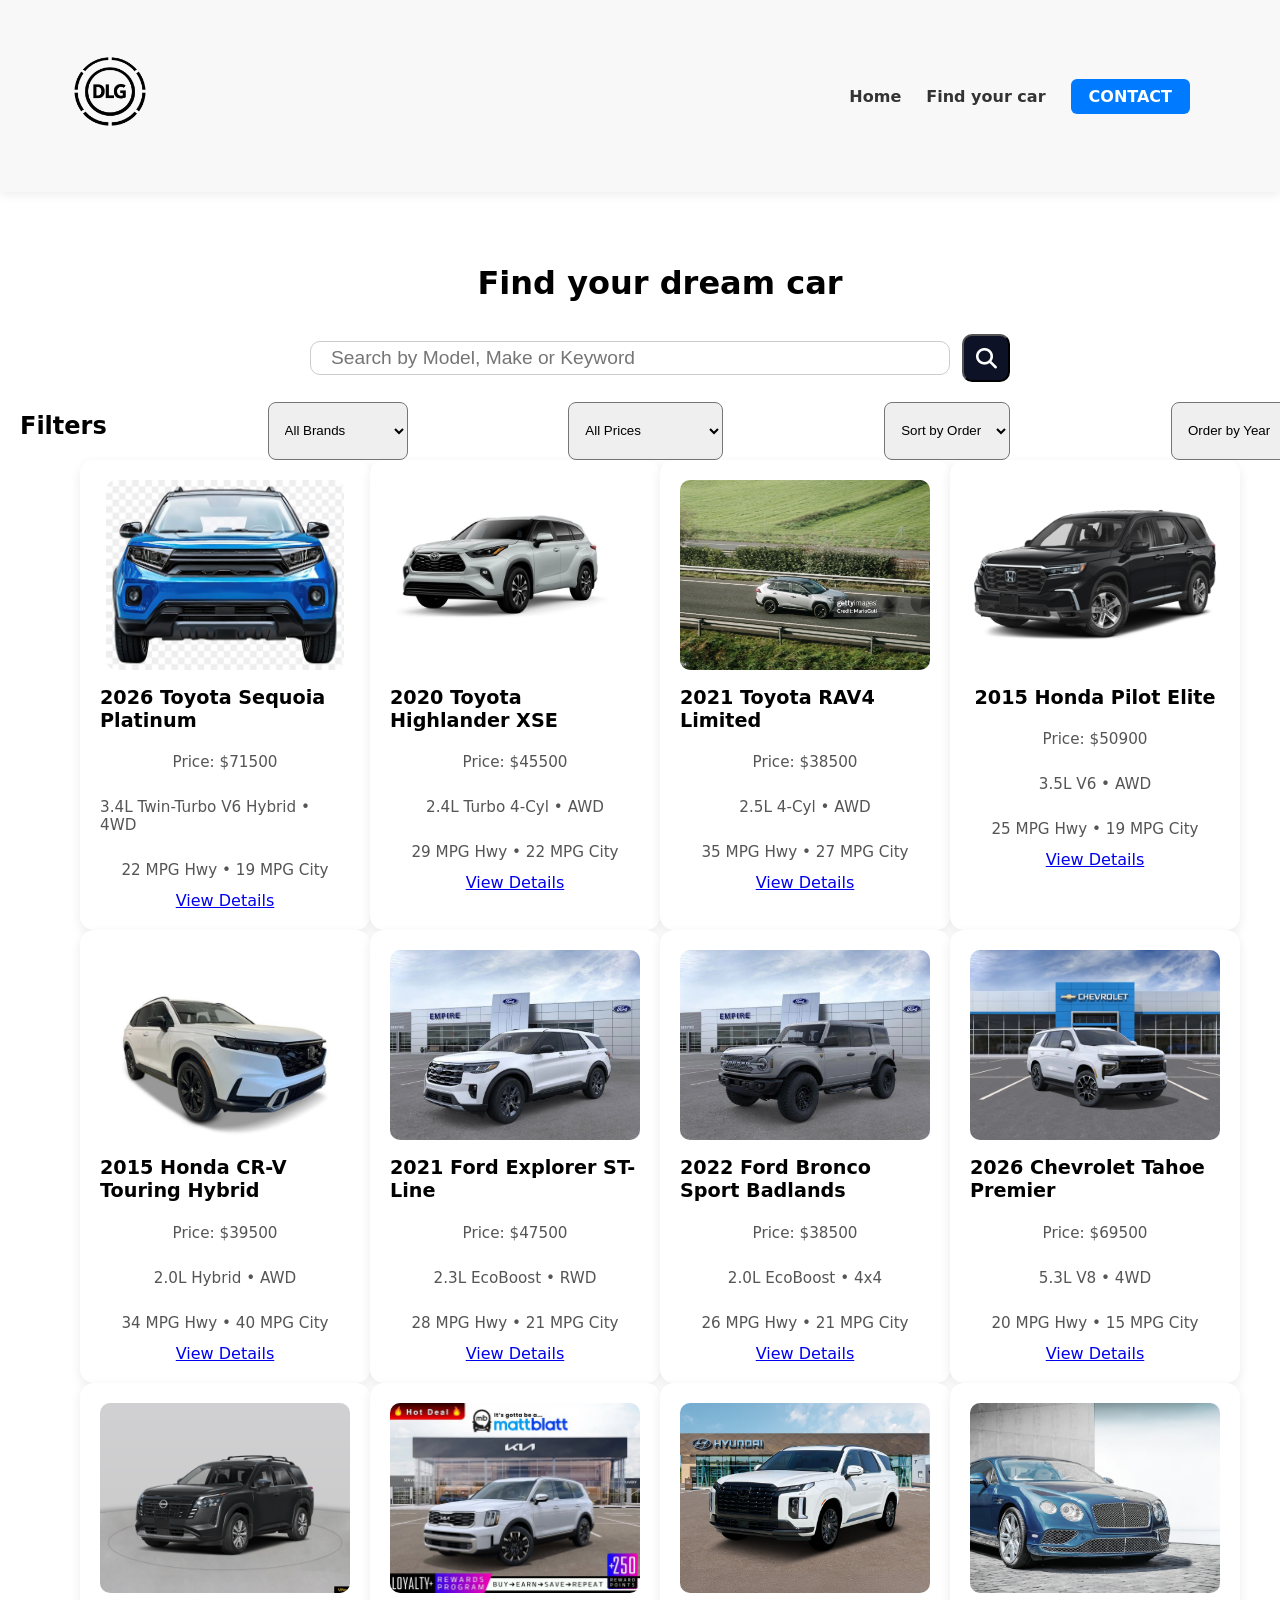
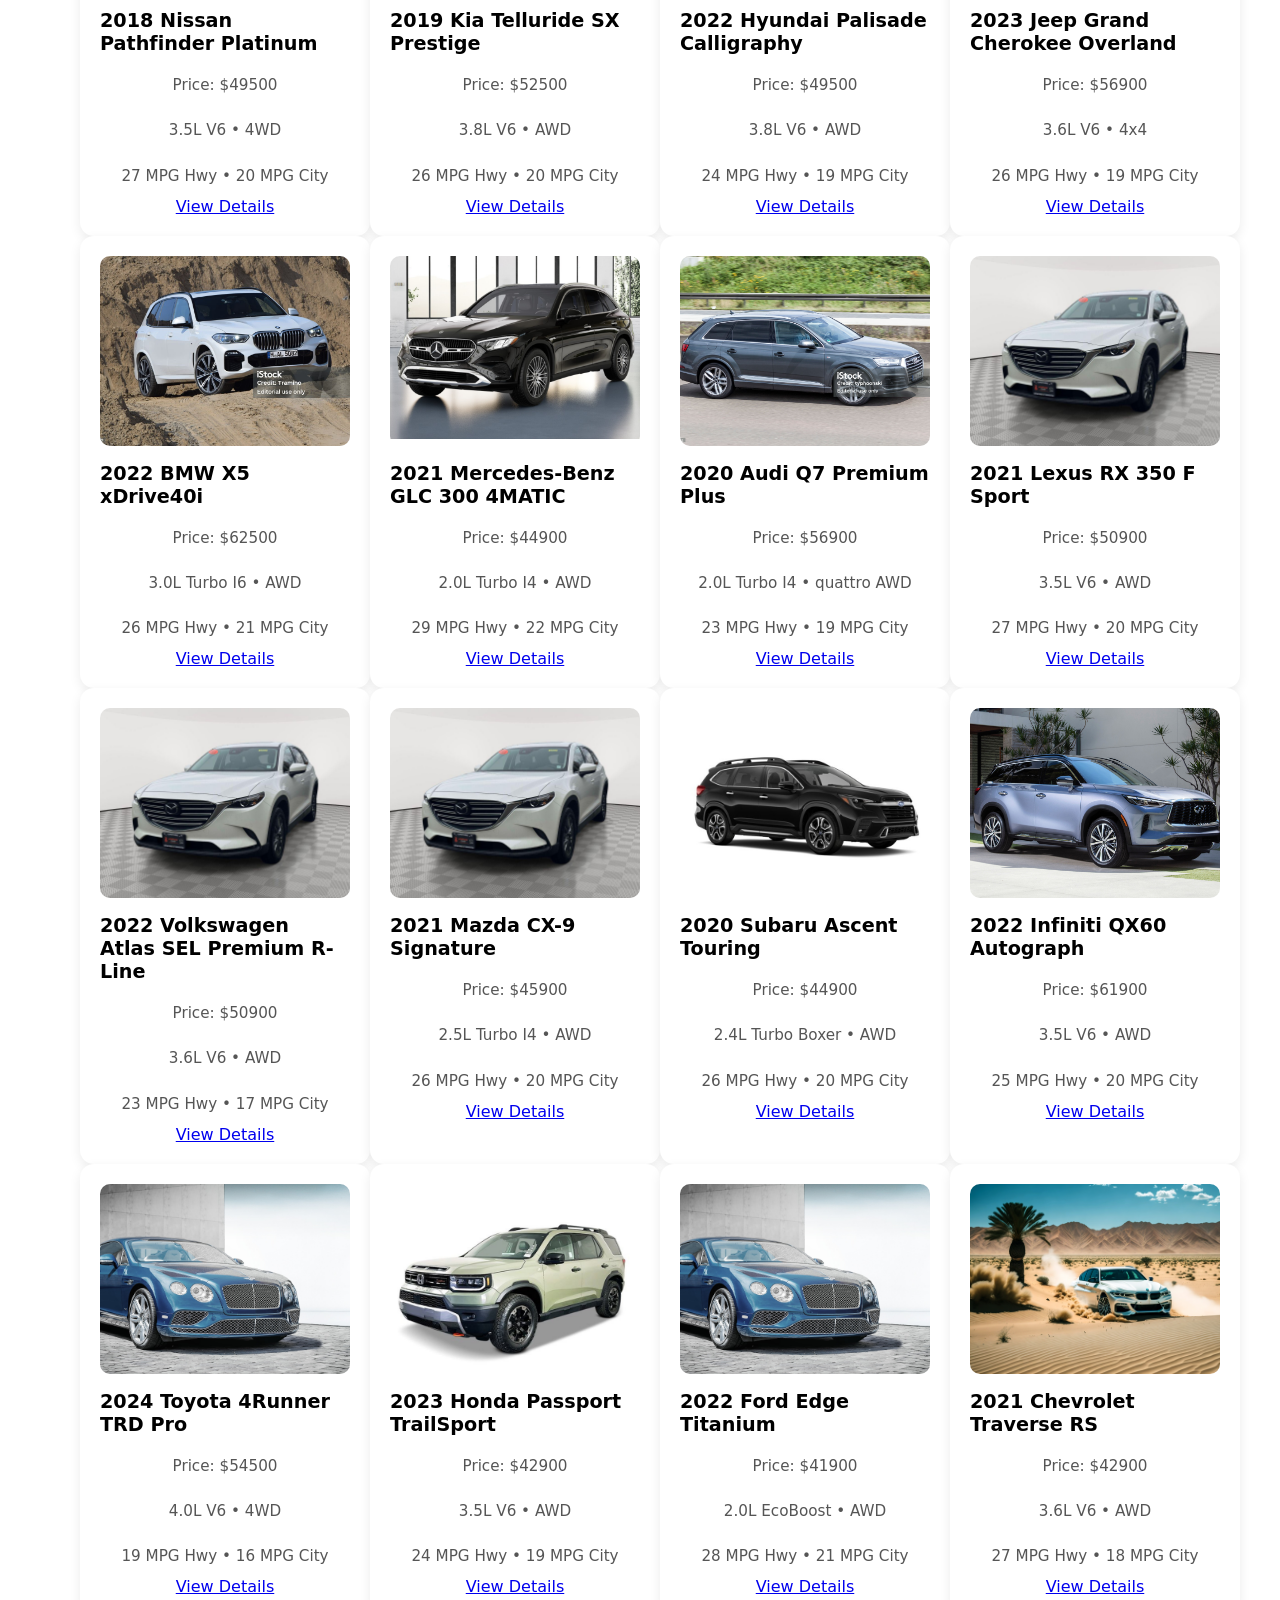
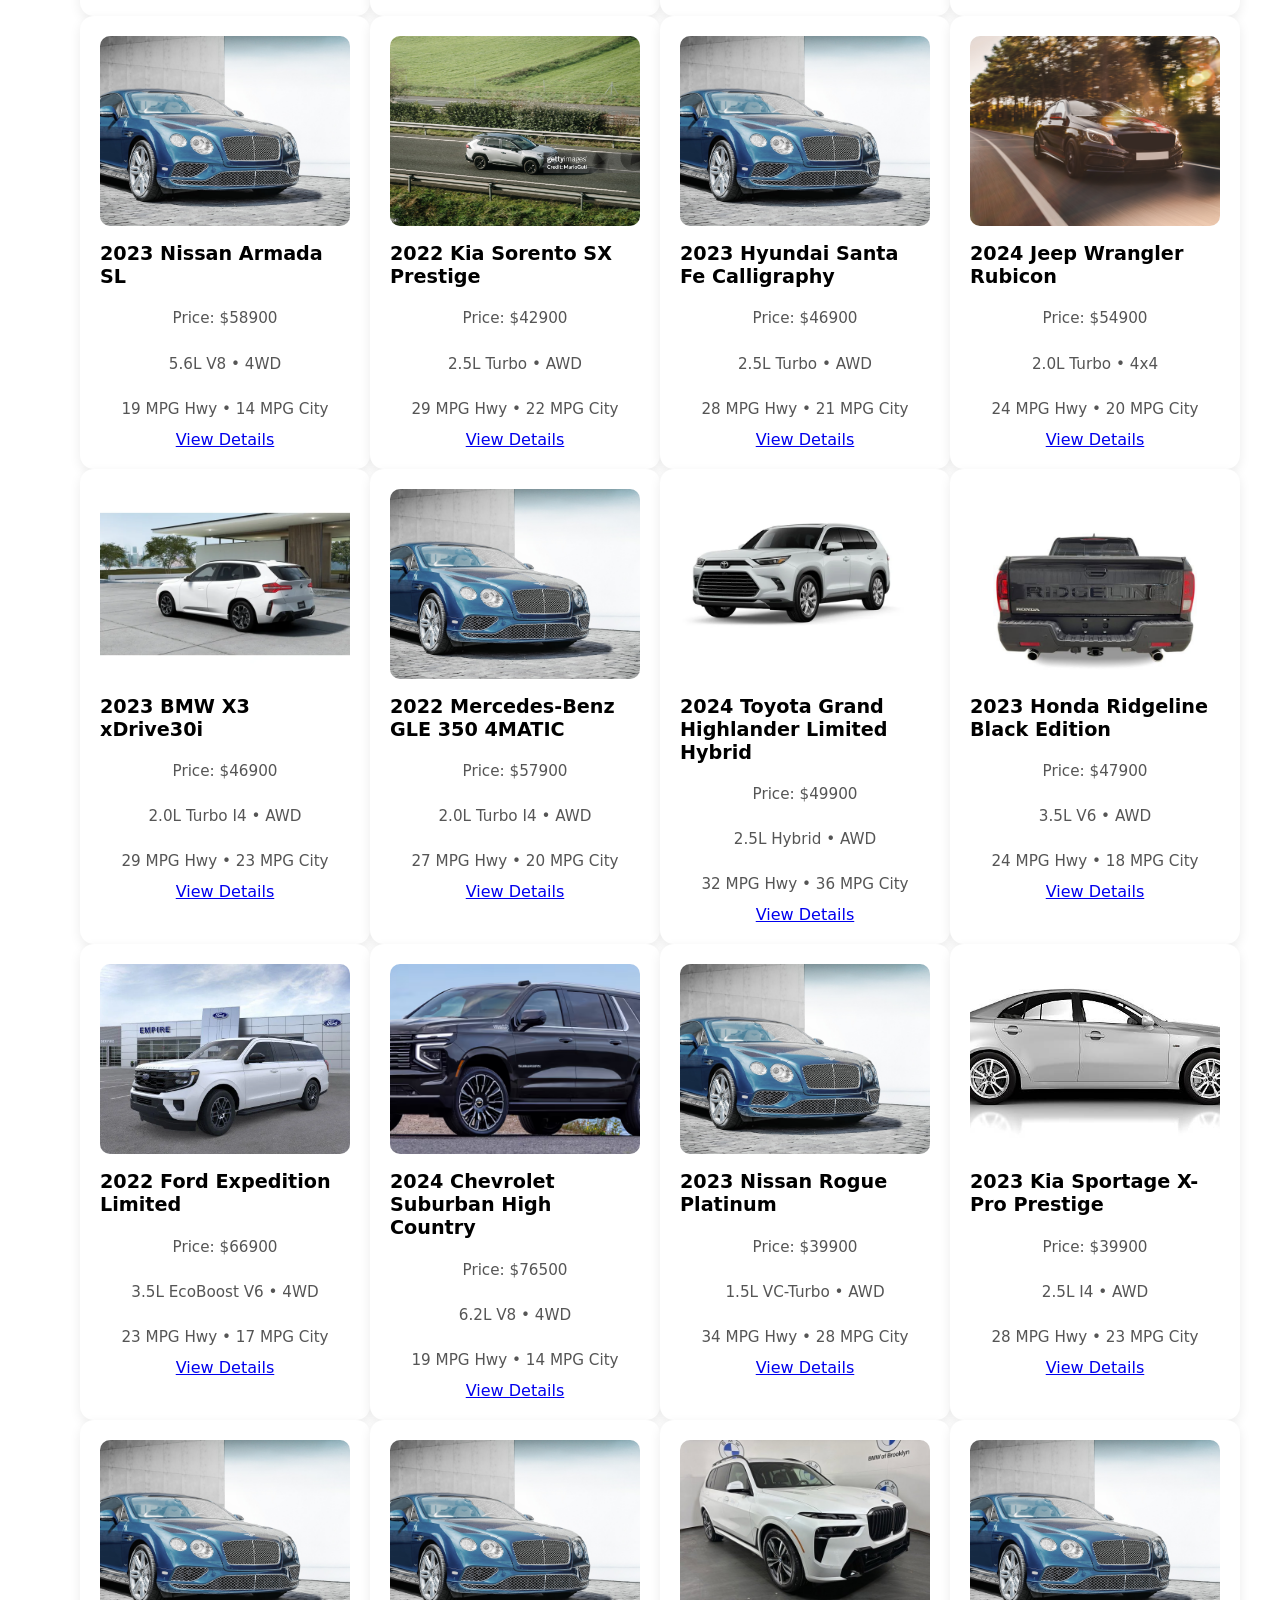
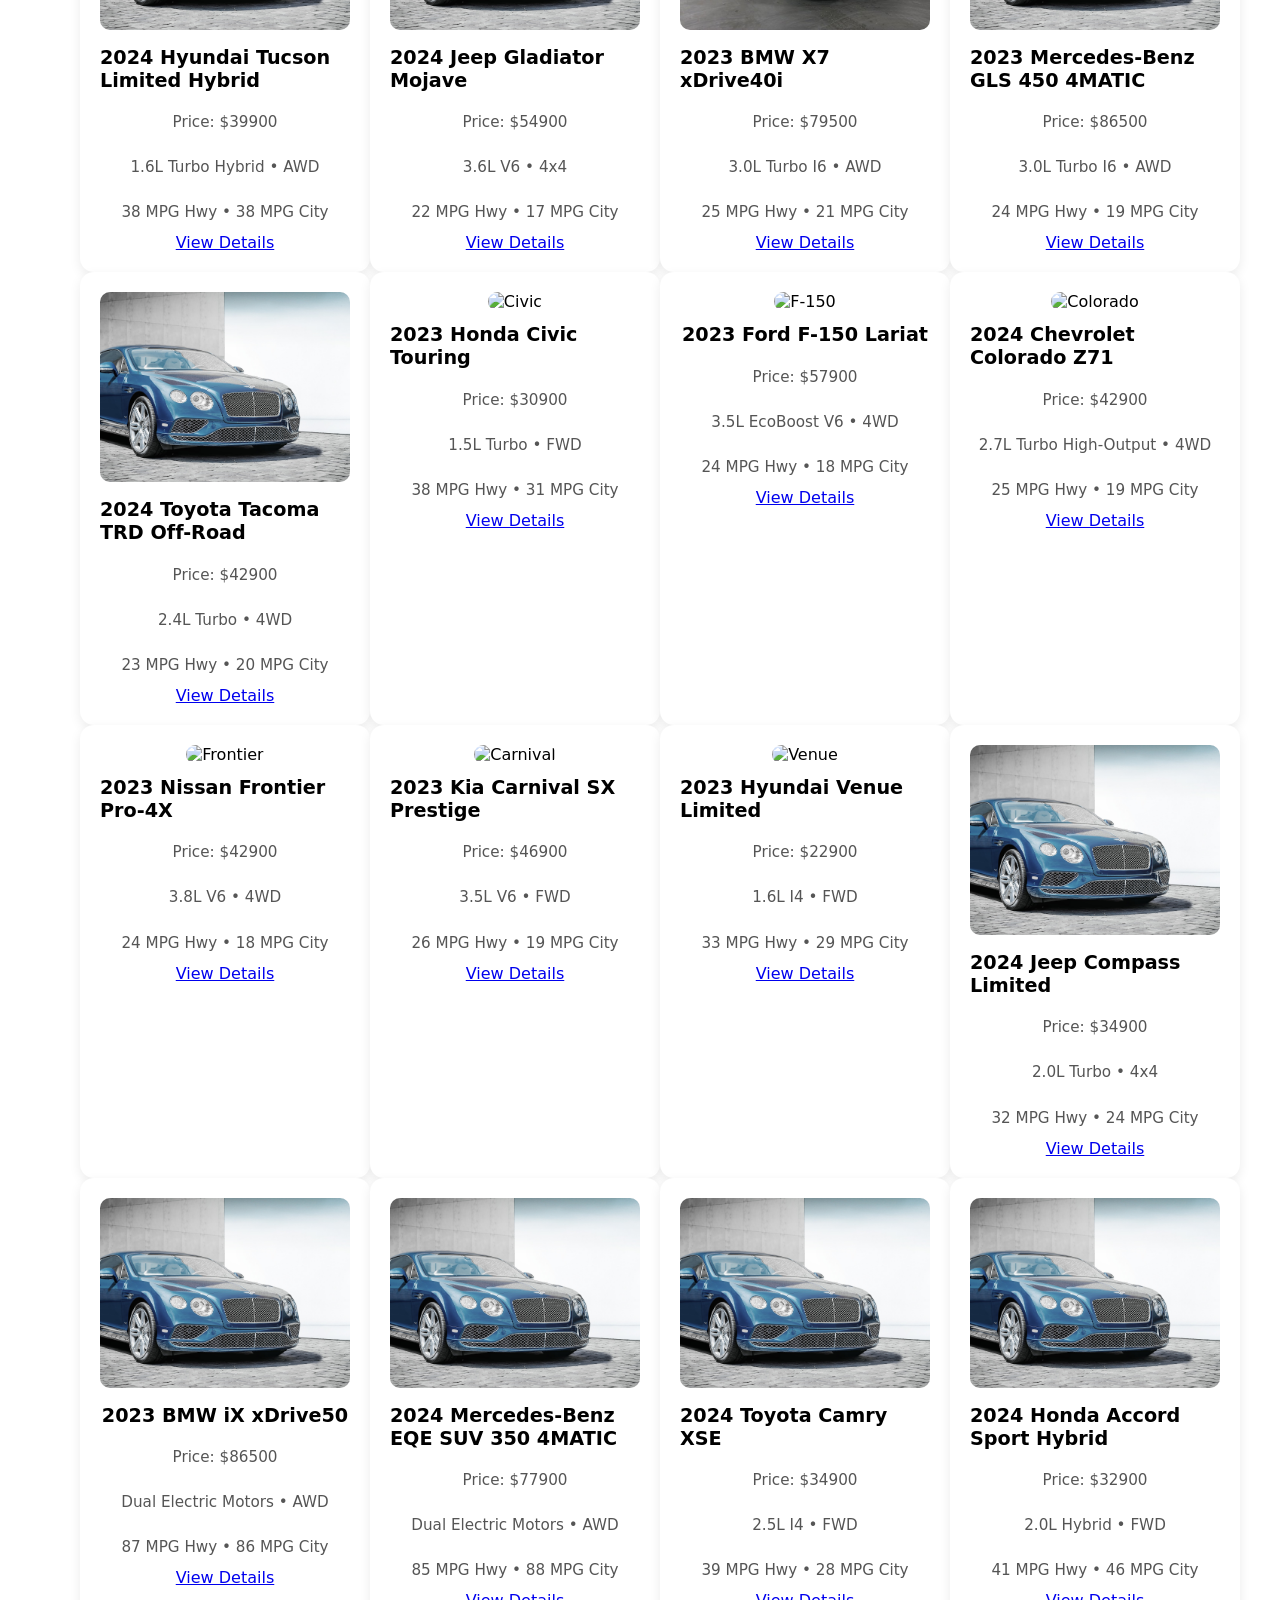
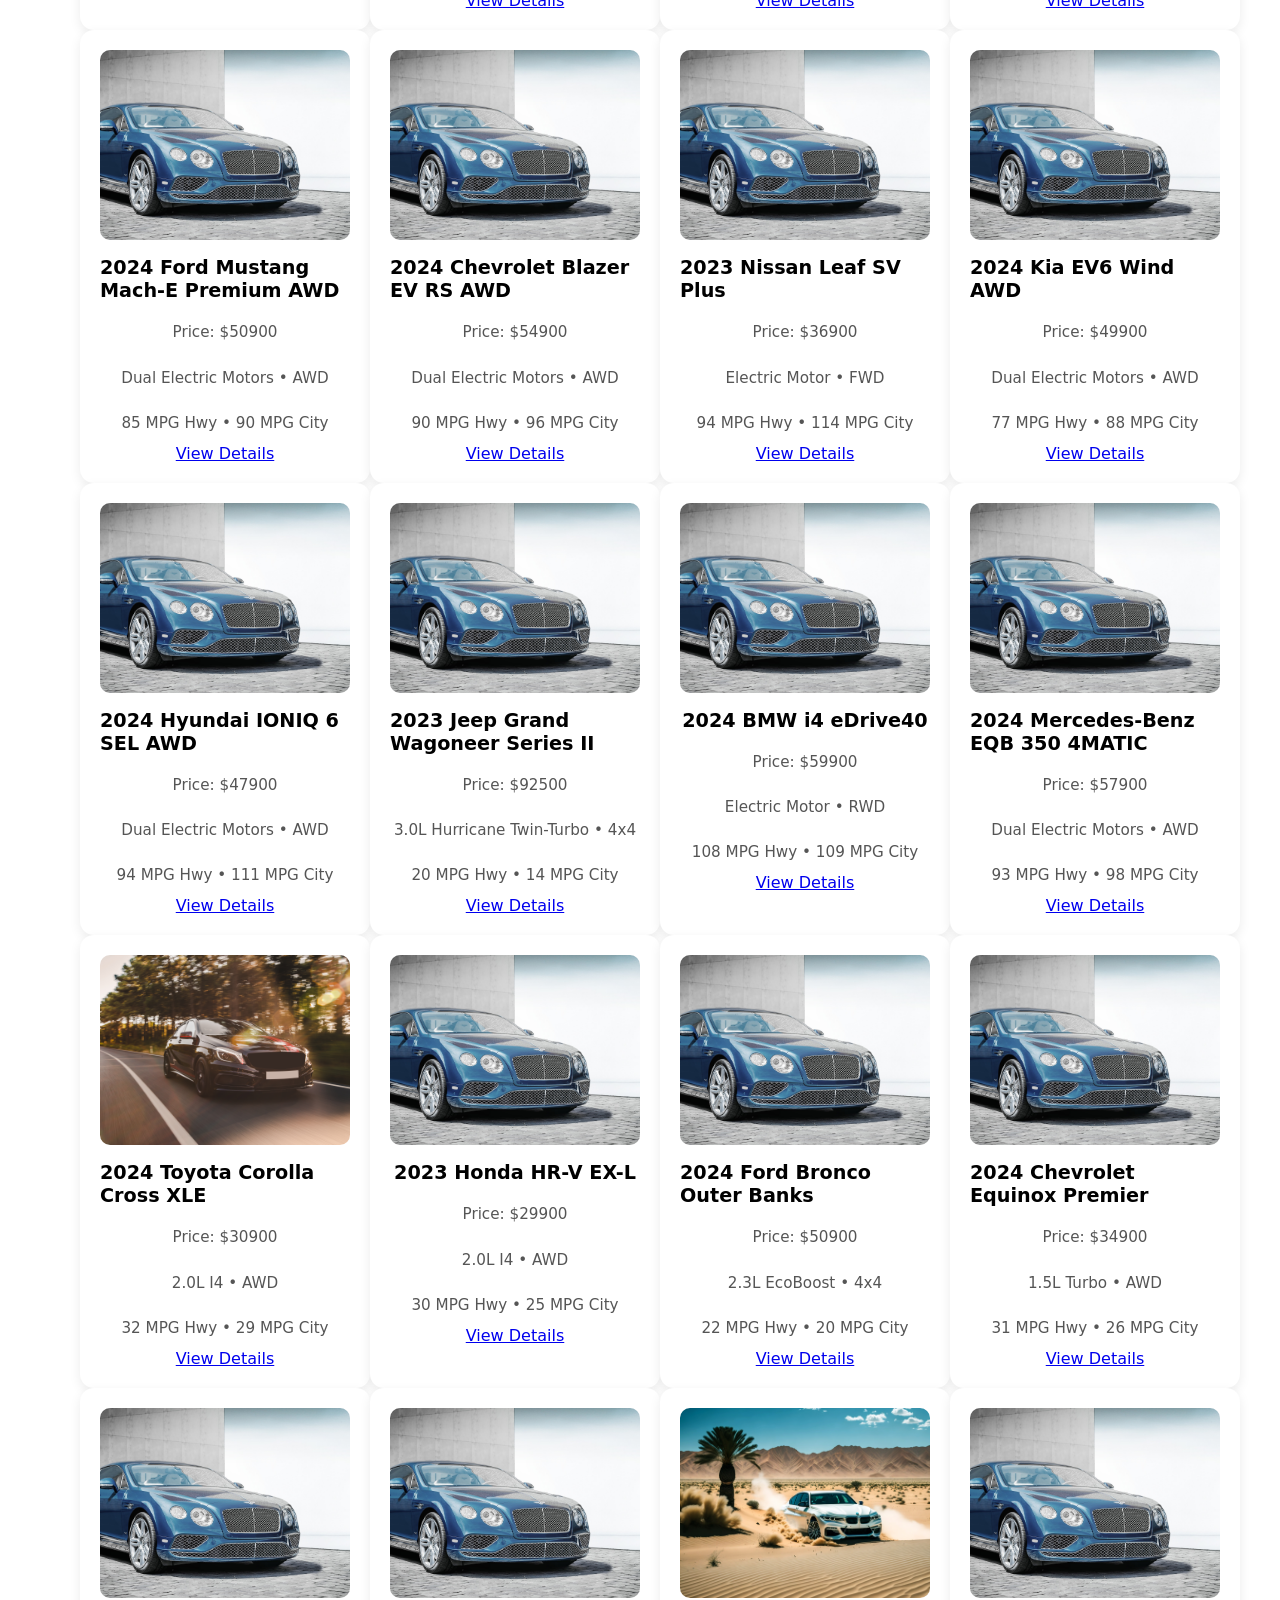
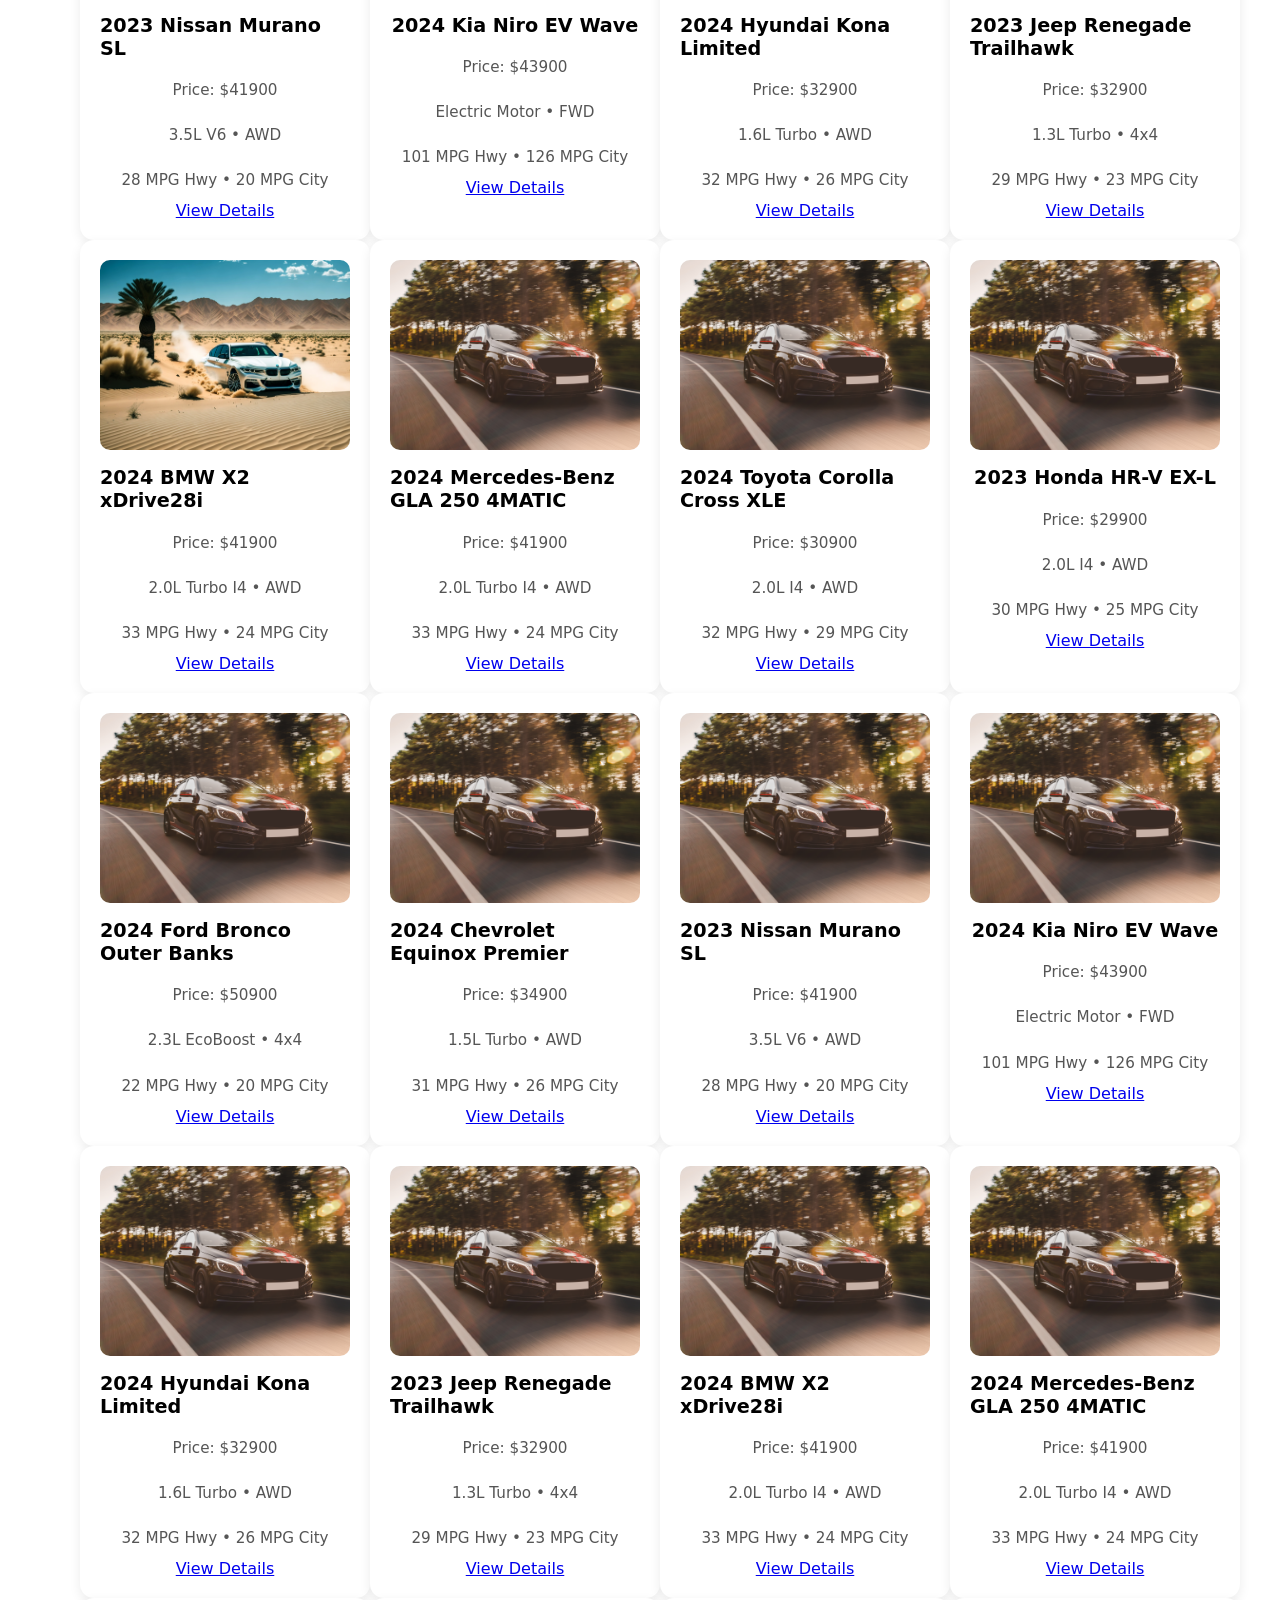
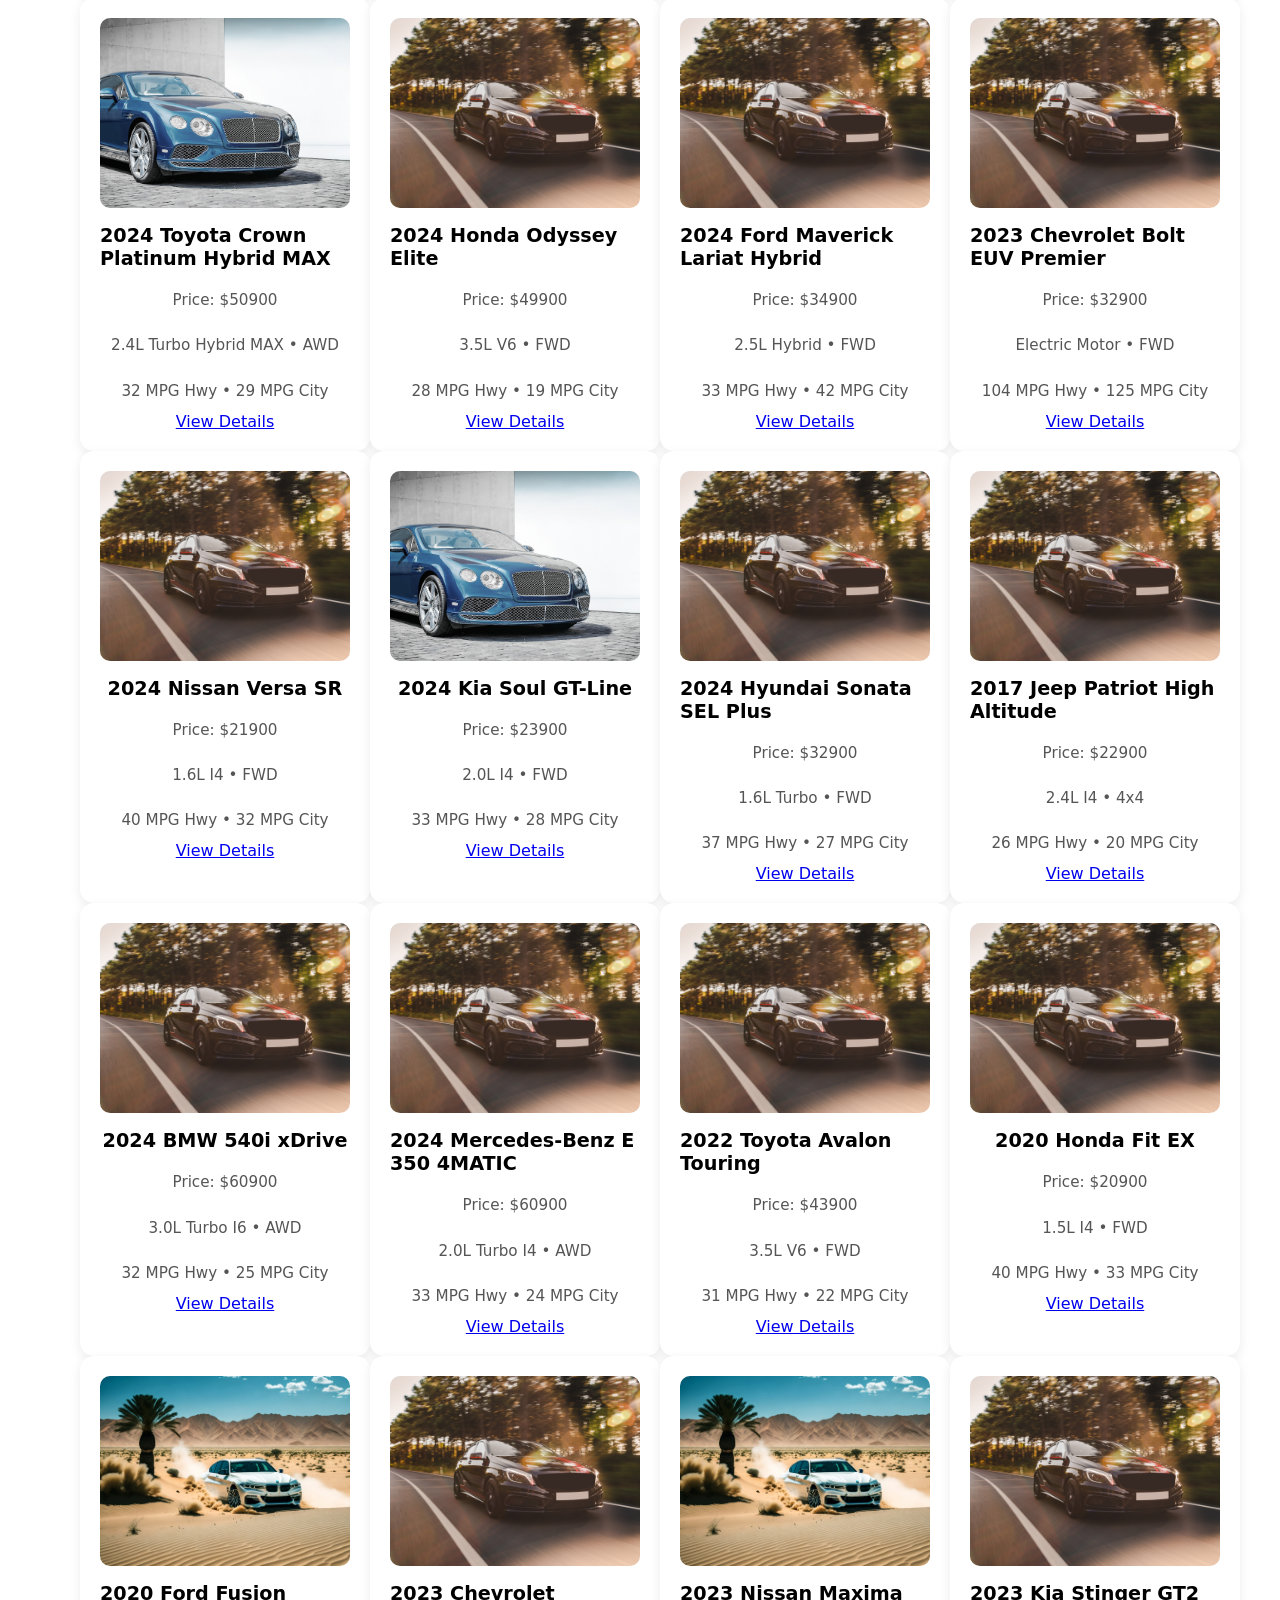
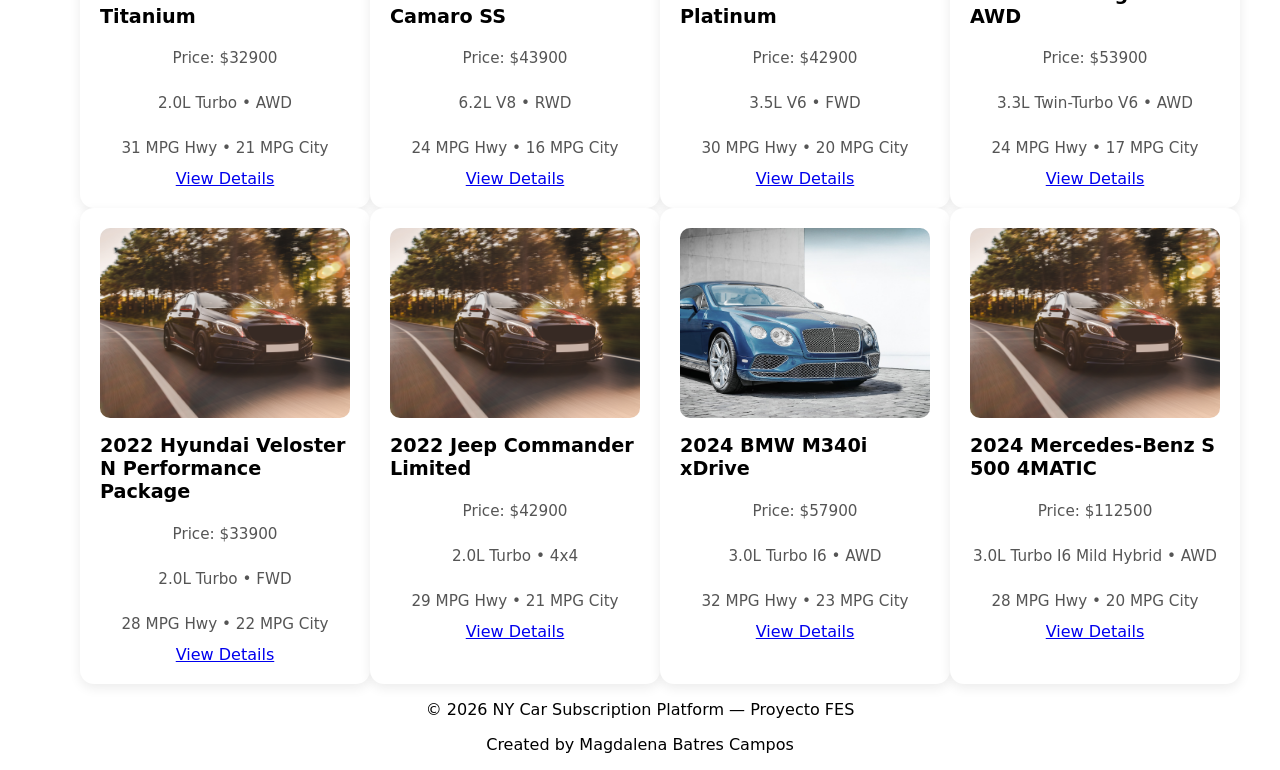
==== cars.html @ 0afa4865 "Initial commit" ====
<!DOCTYPE html>
<html lang="es">
<head>
  <meta charset="UTF-8">
  <title>Cars Inventory</title>

  <link rel="stylesheet" href="https://cdnjs.cloudflare.com/ajax/libs/font-awesome/6.5.0/css/all.min.css">
  <link rel="stylesheet" href="assets/css/styles.css">
  <link rel="stylesheet" href="assets/css/cars.css">
</head>

<body>

<!-- ================= HEADER ================= -->
<header class="cars-header">
 <nav class="nav"> 
  <div class="container nav__container">

    <div class="row nav__row">

      <!-- LOGO -->
      <div class="nav__logo">
        <img src="assets/images/ui/logo.png" class="logo">
      </div>

      <!-- MENU -->
      <div class="nav__bar">
        <div class="nav__menu">
          <a href="index.html">Home</a>
          <a href="cars.html">Find your car</a>
          <a class="btn" onclick="openContact(); contactmodal_funtion()">Contact</a>
        </div>
        <button class="nav__icon" onclick="toggleMenu()">☰</button>
      </div>

    </div>

    <!-- POPUP -->
    <div class="nav__overlay" onclick="toggleMenu()"></div>

    <div class="nav__popup">
      <button class="close-btn" onclick="toggleMenu()">
        <svg xmlns="http://www.w3.org/2000/svg" width="22" height="22" fill="currentColor" viewBox="0 0 512 512">
          <path d="M502.6 278.6c12.5-12.5 12.5-32.8 0-45.3l-96-96c-12.5-12.5-32.8-12.5-45.3 0s-12.5 32.8 0 45.3L402.7 224H192c-17.7 0-32 14.3-32 32s14.3 32 32 32h210.7l-41.4 41.4c-12.5 12.5-12.5 32.8 0 45.3s32.8 12.5 45.3 0l96-96zM160 96c17.7 0 32-14.3 32-32s-14.3-32-32-32H96C43 32 0 75 0 128v256c0 53 43 96 96 96h64c17.7 0 32-14.3 32-32s-14.3-32-32-32H96c-17.7 0-32-14.3-32-32V128c0-17.7 14.3-32 32-32h64z"/>
        </svg>
      </button>
      <a href="index.html" class="nav__popup-link">Home</a>
      <a class="nav__popup-link">Find your car</a>
      <a class="nav__popup-link" onclick="openContact(); contactmodal_funtion()">Contact</a>
    </div>

  </div>
 </nav>
</header>

<!-- ================= HERO ================= -->
<section class="cars-hero">
  <div class="container">

    <h3 class="cars-title">Find your dream car</h3>

    <!-- BUSCADOR -->
    <div class="hero-search__btn hero-search__btn--icon">
      <input 
        type="text"  
        placeholder="Search by Model, Make or Keyword"  
        id="searchInput"  
        class="search-input"
      />
      <button class="search-btn" onclick="applyFilters()">
        <i class="fa-solid fa-magnifying-glass"></i>
      </button>
    </div>

  </div>
</section>

<!-- ================= FILTROS ================= -->
<section class="inventory__filter container">
  <h2>Filters</h2>
  <select id="brandFilter" onchange="applyFilters()"></select>
  <select id="priceFilter" onchange="applyFilters()"></select>
  <select id="sortOrderFilter" onchange="applyFilters()"></select>
  <select id="yearSort" onchange="applyFilters()"></select>
</section>

<!-- ================= INVENTORY ================= -->
<section class="inventory">
  <div class="container inventory__container">

    <div class="row inventory__row">
      <!-- Cards generadas por JS -->
    </div>

  </div>
</section>

<!-- ================= MODAL (DEBE IR AQUÍ, FUERA DE TODO) ================= -->
<!--==contact-modal_funtion==-->
<div class="contact-modal" id="contactModal">
  <div class="contact-modal__content" id="email-contact"></div>
</div>

<!-- ================= FOOTER ================= -->
<footer class="site-footer">
  <div class="container">
    <div class="row footer__row">
      <div class="footer__col">
        <p>© 2026 NY Car Subscription Platform — Proyecto FES</p>
        <p>Created by Magdalena Batres Campos</p>
      </div>
    </div>
  </div>
</footer>

<script src="assets/js/cars.js"></script>
<script src="assets/js/script.js"></script>

</body>
</html>
---- assets/css/styles.css ----
:root {
 /* Colores */
  --color-primary: #0066ff;
  --color-secondary: #111;
  --color-text: #0c0b0b;
  --color-bg: #ffffff;
  --color-bg-nav: #f8f8f8; /* un gris muy suave, profesional */
  /* Tipografía */
  --font-base: 16px;
  --font-family: system-ui, sans-serif;
  

  /* Spacing */
  --space-xs: 4px;
  --space-sm: 8px;
  --space-md: 16px;
  --space-lg: 32px;

  /* Bordes */
  --radius-sm: 4px;
  --radius-md: 8px;
  --radius-full: 9999px;
  
  /* Bt setting  */
    --btn-bg: #6415ff;
  --btn-text: #ffffff;
  --btn-radius: 9999px;
  --btn-padding-y: 10px;
  --btn-padding-x: 24px;
  --btn-font-size: 14px;
  --btn-font-weight: 600;

}

h1 {
    font-size: 2.5rem;
    font-weight: 700;
    align-items: center;
}

body {

 font-family: var(--font-family);
  margin: 0;
  padding: 0;
  background-color: var(--secondary-color);

}

.container {
  width: 100%;
  max-width: var(--max-width);
  margin: 0 auto;
  padding: 0 20px;
}

.row {
  display: flex;
  flex-wrap: wrap;
  justify-content: center;
}

/* ===== HEADER GENERAL ===== */
header {
  width: 100%;
  background: #ffffff;
  box-shadow: 0 2px 10px rgba(0,0,0,0.08);
  position: sticky;
  top: 0;
  z-index: 1000;
}


.nav {
  background: var(--color-bg);
  padding: var(--space-md);
  background-color: var(--color-bg-nav);
  position: relative;
  z-index: 1;
  padding: 12px 0;
}

.btn {
display: inline-block;
background-color: var(--btn-bg);
color: var(--btn-text) !important;
padding: var(--btn-padding-y) var(--btn-padding-y);
border-radius: var(--btn-radius);
font-size: var(--btn-font-size);
font-weight: var(--btn-font-weight);
text-transform: uppercase;
text-decoration: none;
cursor:pointer;
border: none;
transform: 0.2s ease;   
}



.nav .container {
  max-width: 1200px;
  margin: auto;
  padding: 0 20px;
}
.nav__row {
    display: flex;
    justify-content: space-between;  /*logo left*/
    align-items: center;
  /* padding: 0 20px;  */
}

.nav__bar a {
   text-decoration: none;
   color: var(--color-text)
   
}

.nav__bar {
    height: 168px;
    display: flex;
    align-items: center;
    gap: 24px;
    padding: 0 50px;
    font-size: 18px;
    font-weight: 600;
   }




.hero__text h1{
    color:  var(--text-dark);
}


.logo {
  width: 80px;
  height: 80px;
  object-fit: contain;
  align-items: center;
}

.nav__logo  img {
/*  object-fit: contain;*/
    width: 140px;
  height: auto;
  display: block;
}

.nav__menu {
    display: flex;
    align-items: center;
    gap: 24px;  /*space in every item*/
    list-style: none;
    margin:0;
    padding: 0;
   
}


/* MENU DESKTOP */
.nav__bar {
  display: flex;
  align-items: center;
  gap: 20px;
}

.nav__menu {
  display: flex;
  gap: 25px;
  align-items: center;
}

.nav__menu a {
  font-size: 16px;
  color: #333;
  cursor: pointer;
  transition: 0.2s ease;
}

.nav__menu a:hover {
  color: #007bff;
}

/* CONTACT BUTTON */
.nav__menu .btn {
  background: #007bff;
  color: #fff;
  padding: 8px 18px;
  border-radius: 6px;
  transition: 0.2s ease;
}

.nav__menu .btn:hover {
  background: #005fcc;
}

/* HAMBURGER ICON */
.nav__icon {
  display: none;
  font-size: 26px;
  background: none;
  border: none;
  cursor: pointer;
}

/* ===== MOBILE MENU ===== */
.nav__popup {
  position: fixed;
  top: 0;
  right: -100%;
  height: 100%;
  background-color: #f8f8f8;
  transition: right 0.3s ease;
  width: 260px;
  height: 100vh;
  background: #ffffff;
  box-shadow: -4px 0 12px rgba(0,0,0,0.15);
  padding: 30px 20px;
  transition: 0.3s ease;
  z-index: 2000;
}


.nav__popup.open {
  right: 0;
}

/* OVERLAY */
.nav__overlay {
  position: fixed;
  top: 0;
  left: 0;
  width: 100%;
  height: 100%;
  background: rgba(0,0,0,0.4);
  display: none;
  z-index: 999;
}

.close-btn {
  font-size: 22px;
  cursor: pointer;
  margin-bottom: 20px;
}

.nav__popup-link {
  display: block;
  padding: 12px 0;
  font-size: 18px;
  color: #333;
  border-bottom: 1px solid #eee;
  cursor: pointer;
}

.nav__popup-link:hover {
  color: #007bff;
}

.close-btn {
  font-size: 22px;
  cursor: pointer;
  margin-bottom: 20px;
}



.nav__icon {
  display: none;  
}

.close-btn {
   display: none;  
}

/* MENU DESKTOP */
.nav__bar {
  display: flex;
  align-items: center;
  gap: 20px;
}




/* BOTÓN X */
.close-btn {
  background: none;
  border: none;
  cursor: pointer;
  padding: 5px;
  color: #000;
  position: absolute;
  top: 12px;
  right: 12px;

  font-size: 1.2rem;
  font-weight: 400;
  
  z-index: 9999; /* por encima del popup */
  transition: transform 0.2s ease;
}

.close-btn svg {
width: 22px;  
height: 22px;
}
.close-btn:active {
  transform: scale(0.85);
  opacity: 0.7;
}

.close-btn:hover {
  transform: scale(1.15);
}



/* LINKS */
.nav__popup-link {
  font-size: 1.15rem;
  font-weight: 600;
  color: #111;
  text-decoration: none;
  width: 100%;
  padding: 12px 0;
  text-align: center;
  border-radius: 12px;
  background: #f7f7f7;
  transition: background 0.2s ease;
}

.nav__popup-link:active {
  background: #e5e5e5;
}

/* Landing page*/

.landing {
  width: 100%;
  flex: 1;
  padding: 40px 0px;
  display: flex;
  align-items: center;
  flex-direction: column;
  overflow-x: hidden;
  overflow-y: auto;
}

.landing__search {
  display: flex;
  justify-content:space-between;
  align-items: center;
  margin-top: 10px;
}


.landing__row {
  display: flex;
  align-items: center;
  flex-direction: column;
  gap: 40px;
}

.landing__text {
  flex: 1;
  display: flex;
  flex-direction: column;
  align-items: center;
  gap: 2px;*/
}

/* Columna derecha*/
.landing__image{
  flex:1;
  display: flex ;
  justify-content: center;
}

.preview-video {
  width: 100%;
  max-width: 420px; /* o el tamaño que quieras */
  height: 280px;
  object-fit: cover; /* o contain, según lo que quieras */
  border-radius: 12px;
}


.search-btn i {
  font-size: 1.3rem;
  color: #fff;

}


.search-btn:hover {
  transform: translateY(-1px);
  box-shadow: 0 10px 22px rgba(70, 153, 222, 0.22);
  background-color: #3c4363;
}

.search-btn:active {
  transform: translateY(0);
  box-shadow: 0 4px 18px rgba(0,0,0,0.18);
  background-color: #d2d5e0;
}

.fa-magnifying-glass {
  color: #ffffff !important;
}

.search-btn:hover .fa-magnifying-glass {
  filter: drop-shadow(0 0 6px rgba(255,255,255,0.9));
}

.hero-search__btn {
 display:inline-flex;
align-items: center;
}

.hero-search__bar input {
  width: 100%;
  max-width: 110px;
}


.search-input {
  height: 28px;        /* AJUSTE PERFECTO */
  padding: 0 10px;     /* solo horizontal */
  font-size: 1rem;
  border-radius: 12px;
  border: 1px solid #ccc;
  box-sizing: border-box;
}


.search-btn {
  height: 48px;        /* misma altura que el input */
  width: 48px;         /* cuadrado */
  border-radius: 12px;
  background: #0d1226;
  display: flex;
  align-items: center;
  justify-content: center;
}



/* FOOTER */
.site-footer {
  display: flex;
  align-items: center;       /* CENTRA VERTICAL */
  justify-content: center;   /* CENTRA HORIZONTAL */
  text-align: center;  
}

.footer__row {
  display: flex;
  justify-content: center !important;
  align-items: center;
  text-align: center;
}

/*FILTERS CONTAINER*/
.inventrory__filter {
  background: #ffffff;
  padding: 20px;
  border-radius: 12px;
  box-shadow: 0 4px 12px rgba(0,0,0,0.8);
  margin-bottom: 25px;
}

.inventrory__filter h2{
  font-size: 22px;
  margin-bottom: 15px;
  font-weight: 600;
  color: #333;
}

/* Grid selector */

.inventrory__filter select {
  width: 100%;
  padding: 12px 14px;
  margin-bottom: 12px;
  border: 1px solid #dcdcdc;
  border-radius: 8px;
  background: #fafafa;
  font-size: 15px;
  transition: all 0.2s ease;
  cursor: pointer;
}

.inventory-filter select:focus {
  border-color: #007bff;
  background: #e6f0ff;
  outline: none;
}

/* HIVER */
.inventory-filter select:hover {
  border-color: #999;
  background: #f0f8ff;
}
 

/* == CONTAC MODAL =====*/

.contact-modal {
  position: fixed;
  inset: 0;
  background: rgba(255, 255, 255, 0.05); /* casi transparente */
  backdrop-filter: blur(8px);             /* efecto vidrio */
  display: none;
  justify-content: center;
  align-items: center;
  z-index: 9999;
}

.contact-modal.active {
  display: flex;
}


.contact-modal__content {
  background: rgba(255, 255, 255, 0.15); /* fondo translúcido */
  backdrop-filter: blur(12px);           /* efecto glassmorphism */
  border-radius: 12px;
  box-shadow: 0 8px 25px rgba(0, 0, 0, 0.2);
  padding: 25px;
  width: 340px;
  color: #111;
}

.close-contact {
    background: none;
  border: none;
  cursor: pointer;
  position: absolute;
  top: 12px;
  right: 12px;
  color: #000;
 /* float: right;
  background: none;
  border: none;
  cursor: pointer;
  padding: 5px;
  color: #000; /* cambia según tu diseño */
 }

 .close-contact svg {
  width: 22px;
  height: 22px;
}

.contact-form input,
.contact-form textarea {
  width: 100%;
  padding: 10px;
  margin: 8px 0;
  border-radius: 6px;
  border: 1px solid #ccc;
}

.contact-form button{
  width: 100%;
  padding: 10px;
  margin-top: 10px;
  background-color: #6c00ff;
  color: fff;
  border: none;
  border-radius: 25px;
  font-weight: bold;
  cursor: pointer;
}

.modal__overlay--loading,
.modal__overlay--success {
  position: fixed;
  inset: 0;
  background: rgba(0,0,0,0.7);
  color: white;
  display: flex;
  justify-content: center;
  align-items: center;
  opacity: 0;
  pointer-events: none;
  transition: 0.3s;
}

.modal__overlay--visible {
  opacity: 1;
  pointer-events: auto;
}


@keyframes fadeIn {
from { opacity: 0; transform: scale(0.95);}
 to { opacity: 1; transform:scale(1);}
}


/* RESPONSIVE GRID */
@media (max-width: 768px) {
  .inventrory__filter{
  display: grid;
  grid-template-columns: repeat(4, 1fr);
  }

.inventory-filter h2{
  grid-column: span 4;
  margin-bottom: 5px;
}

/*landing page*/

  .landing__row {
    flex-direction: column;
    text-align: center;
  }

  .landing__image img {
    max-width: 300px;
  }

  /*nav*/
 .nav__menu {
    display: none;
  }

  .nav__icon {
    display: block;
  }
}

/* Animación suave */
@keyframes float {
  0% { transform: translateY(0); }
  50% { transform: translateY(-12px); }
  100% { transform: translateY(0); }
}

/* TABLET Y MOVIL */
@media (max-width: 1024px) {
  .nav__menu {
    display: none;
  }

  .nav__icon {
    display: block;
    cursor: pointer;
    transform: translateX(0);
    opacity: 1;
  }
}
---- assets/css/cars.css ----
/* =================== HEADER===============*/
.cars-header {
  position: sticky;
  top: 0;
  z-index: 999;
}
/* ================= HERO ================= */
.cars-hero {
  padding-top: 40px;
  text-align: center;
}

.cars-title {
  font-size: 32px;
  font-weight: 700;
}

/* ESPACIOS GRANDES ENTRE SECCIONES */
.space-xxl {
  height: 45px; /* AÚN MÁS ESPACIO */
}

/* ================= BUSCADOR GLOBAL ================= */
.hero-search__btn {
  width: 100%;
  max-width: 700px;
  margin: 0 auto;
  display: flex;
  gap: 12px;
}

.search-input {
  width: 100%;
  padding: 16px 20px;
  font-size: 1.2rem;
  border-radius: 10px;
}

.search-btn {
  padding: 16px 22px;
  font-size: 1.2rem;
  border-radius: 10px;
}

/* ================= FILTROS ================= */
.inventory__filter {
  margin-top: 10px;
  display: flex;
  gap: 12px;
  justify-content:space-between;
  flex-wrap: wrap;
}

.inventory__filter select {
  padding: 12px;
  border-radius: 8px;
  margin-top: 10px;
  justify-self:  center;

}




/* ============== CARD IMAGE   ================ */



.car-card {
 background: #ffffffff;
 border-radius: 14px;
  padding: 18px;
 display: flex;
 align-items: center;
 flex-direction: column;
 width  : 100%;
 max-width: 250px;
 box-shadow: 0 4px 12px rgba(0,0,0,0.08);
 transition: 
    transform 0.35s cubic-bezier(0.25, 0.8, 0.25, 1),
    box-shadow 0.35s ease,
    border-color 0.35s ease;
  border: 2px solid transparent;
  cursor: pointer;
  overflow: hidden;
}

.carscontainer {
  display: grid;
  grid-template-columns: repeat(auto-fit, minmax(280px, 1fr));
  gap:10px;
}



.car-card img {
  width: 100%;
  height: 190px;
  object-fit: cover;
  border-radius: 10px;
  transition: transform 0.35s ease;
}

.car-card h3 {
  margin: 12px 0 6px;
  font-size: 1.2rem;
  font-weight: 700;
}

.car-card p {
  color: #555;
  font-size: 0.95rem;
  margin-bottom: 12px;
}


/*  ==========BUTTON========= */
.details-btn {
  display: inline-block;
  padding: 10px 16px;
  background: #4337de;
  color: white;
  border-radius: 8px;
  font-size: 0.95rem;
  text-decoration: none;
  transition: background 0.3s ease;
}


.details-btn:hover {
  background: #5a4df0;
}



/* =========  HOVER EFFECT PREMIUM ====================== */
.car-card:hover {
  transform: translateY(-10px) scale(1.03);
  box-shadow: 0 18px 45px rgba(67, 55, 222, 0.25);
  border-color: #4337de;
}

.car-card:hover img {
  transform: scale(1.08);
}
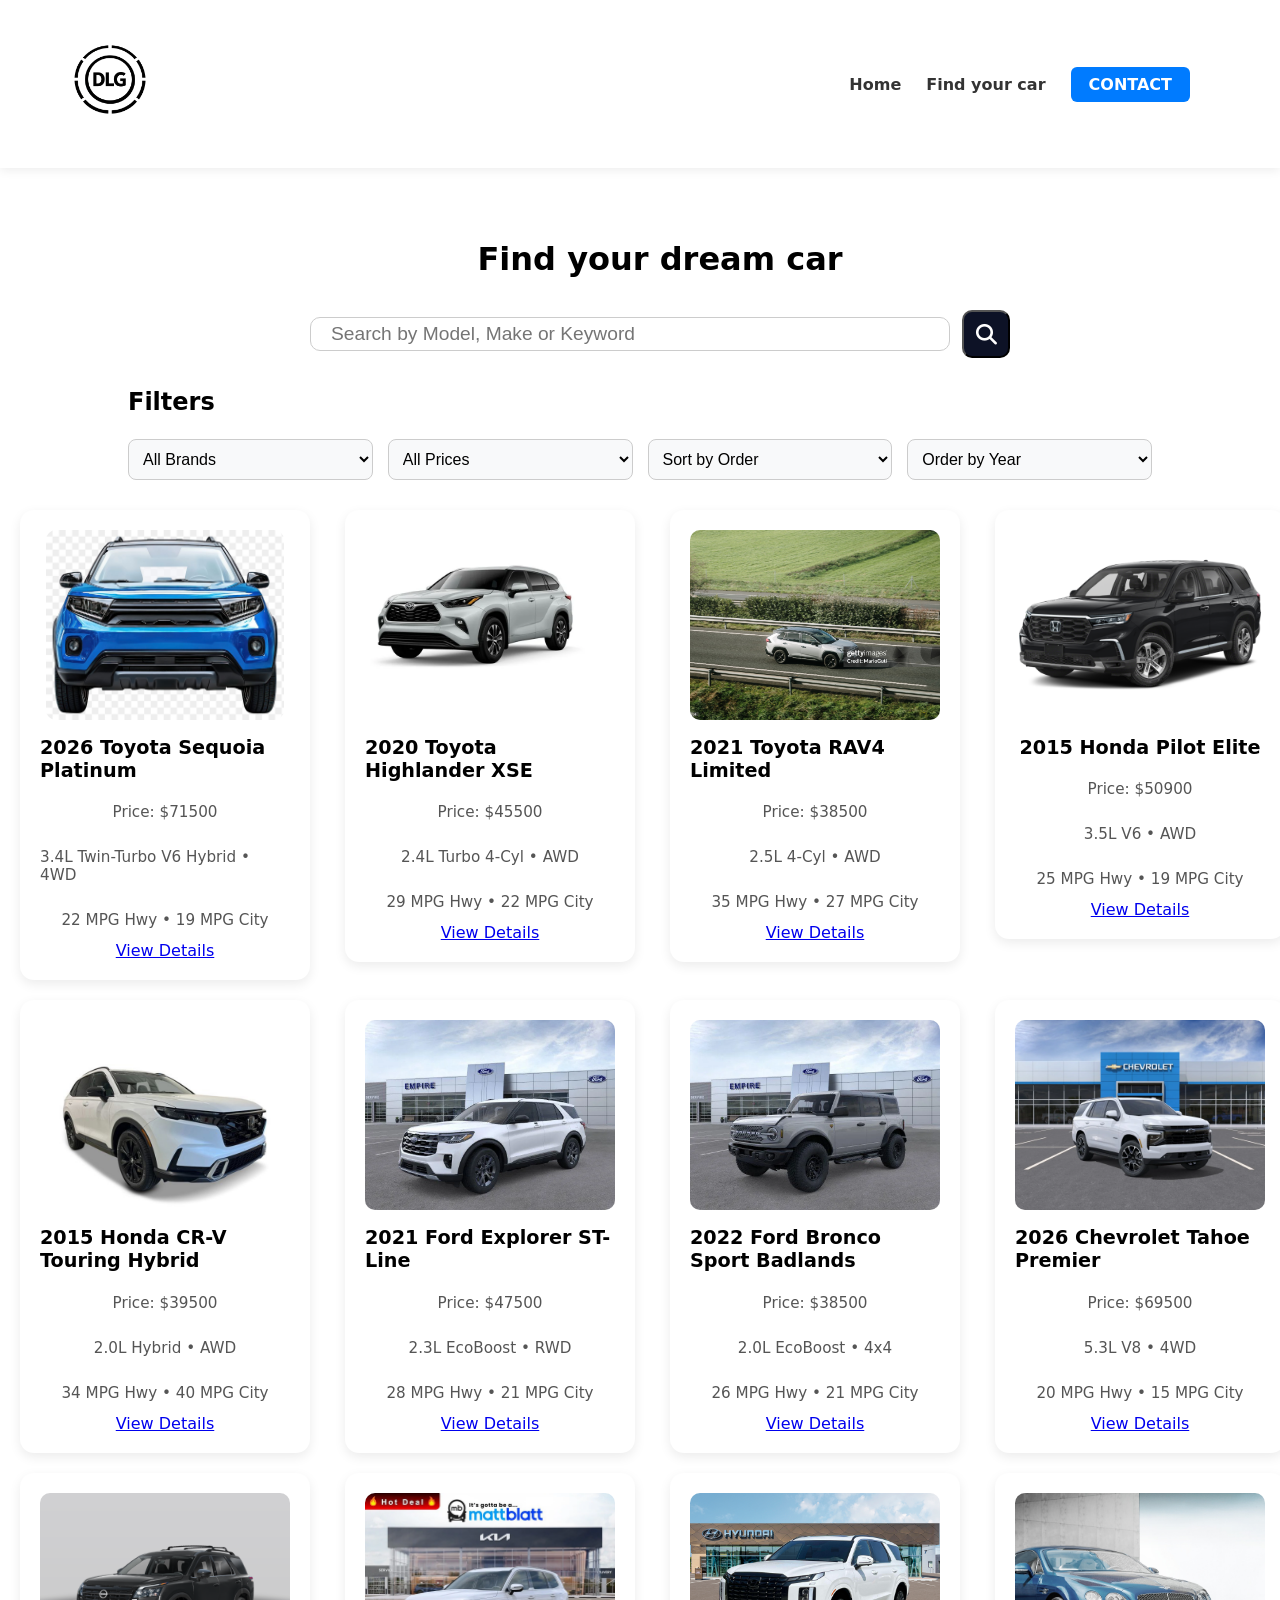
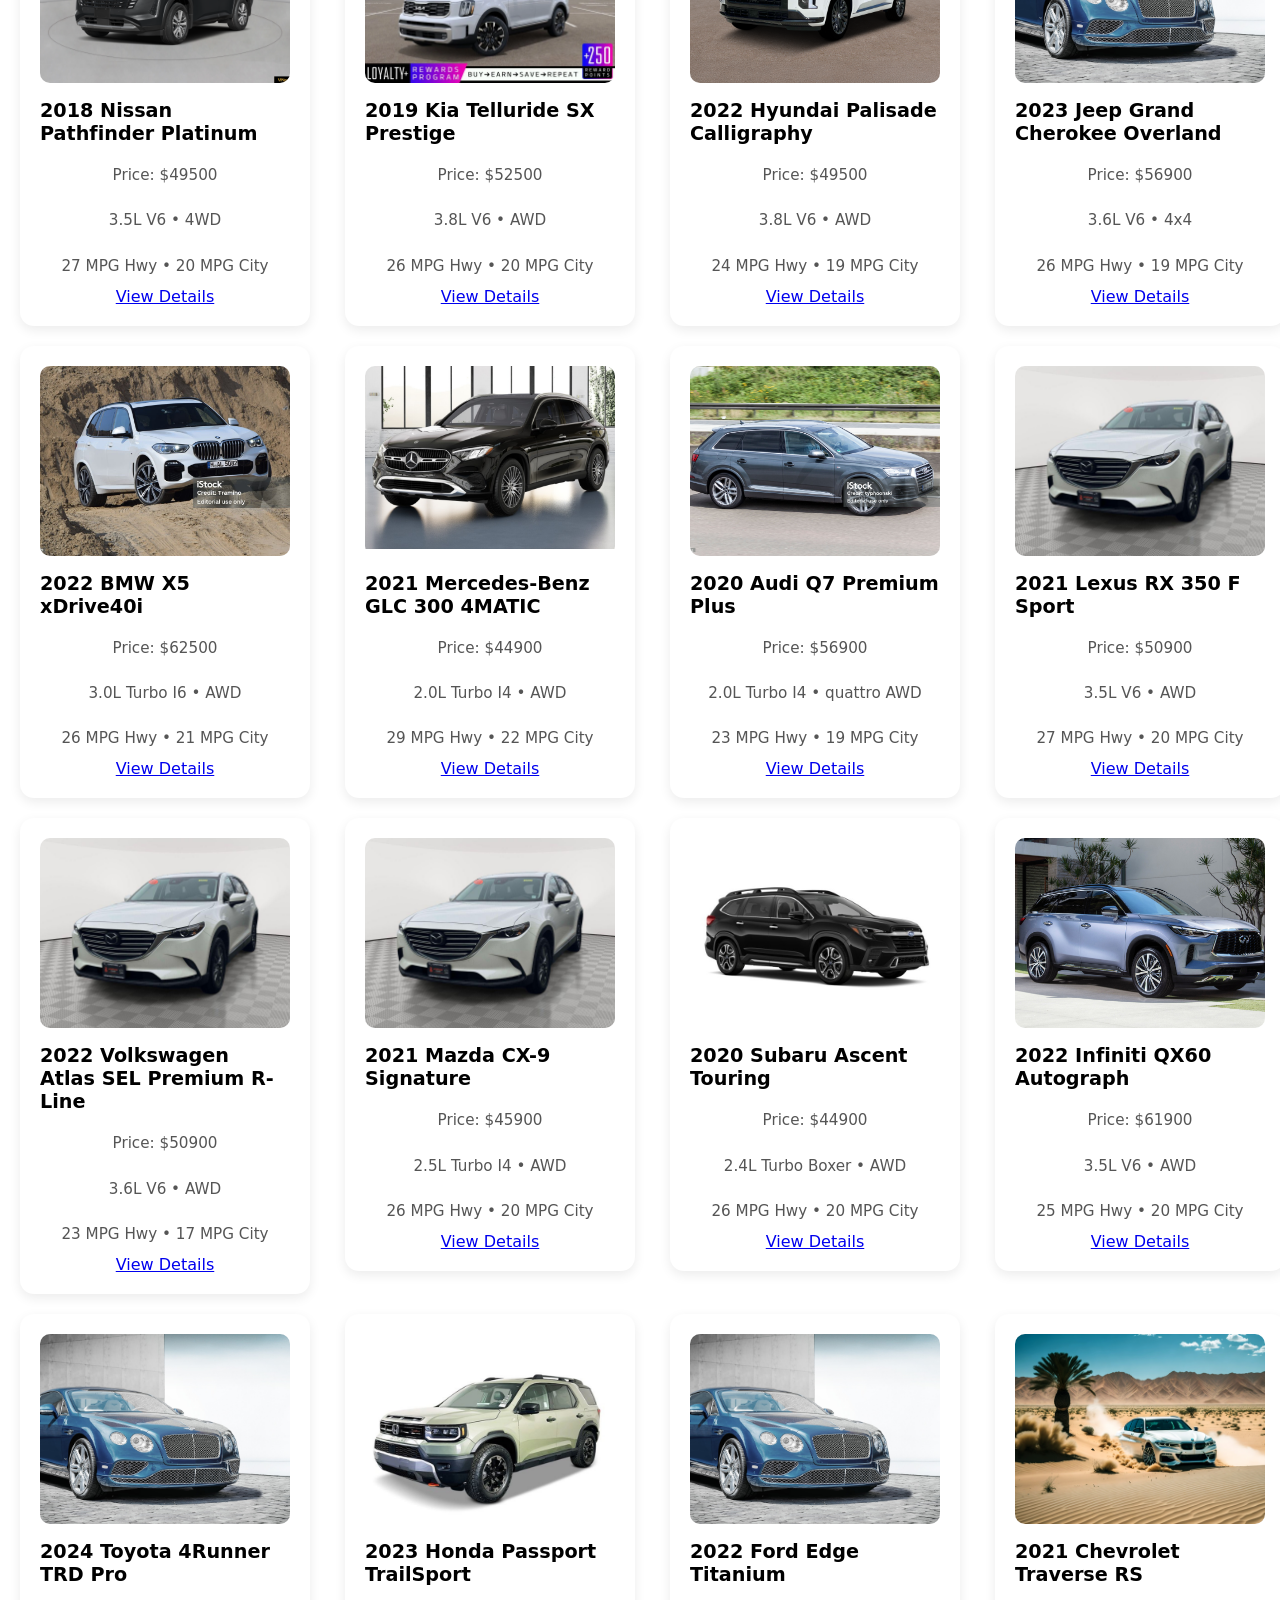
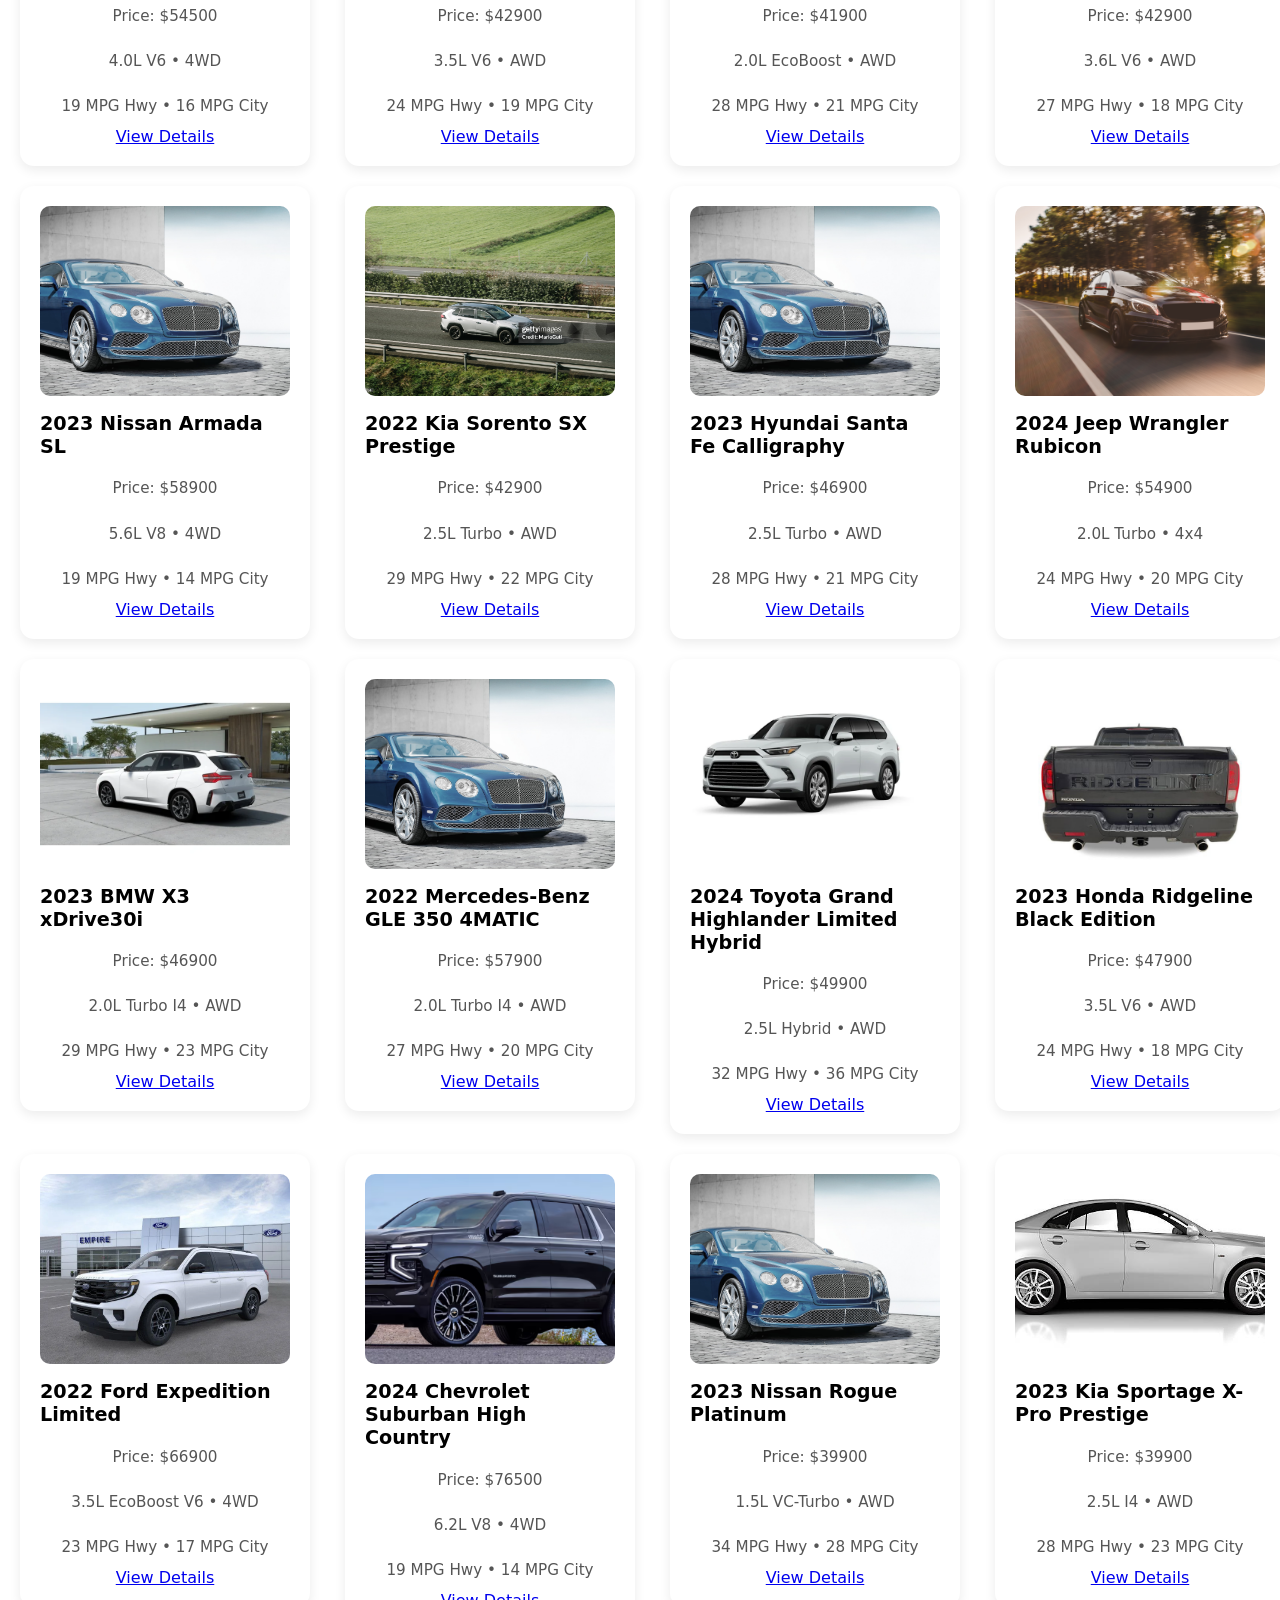
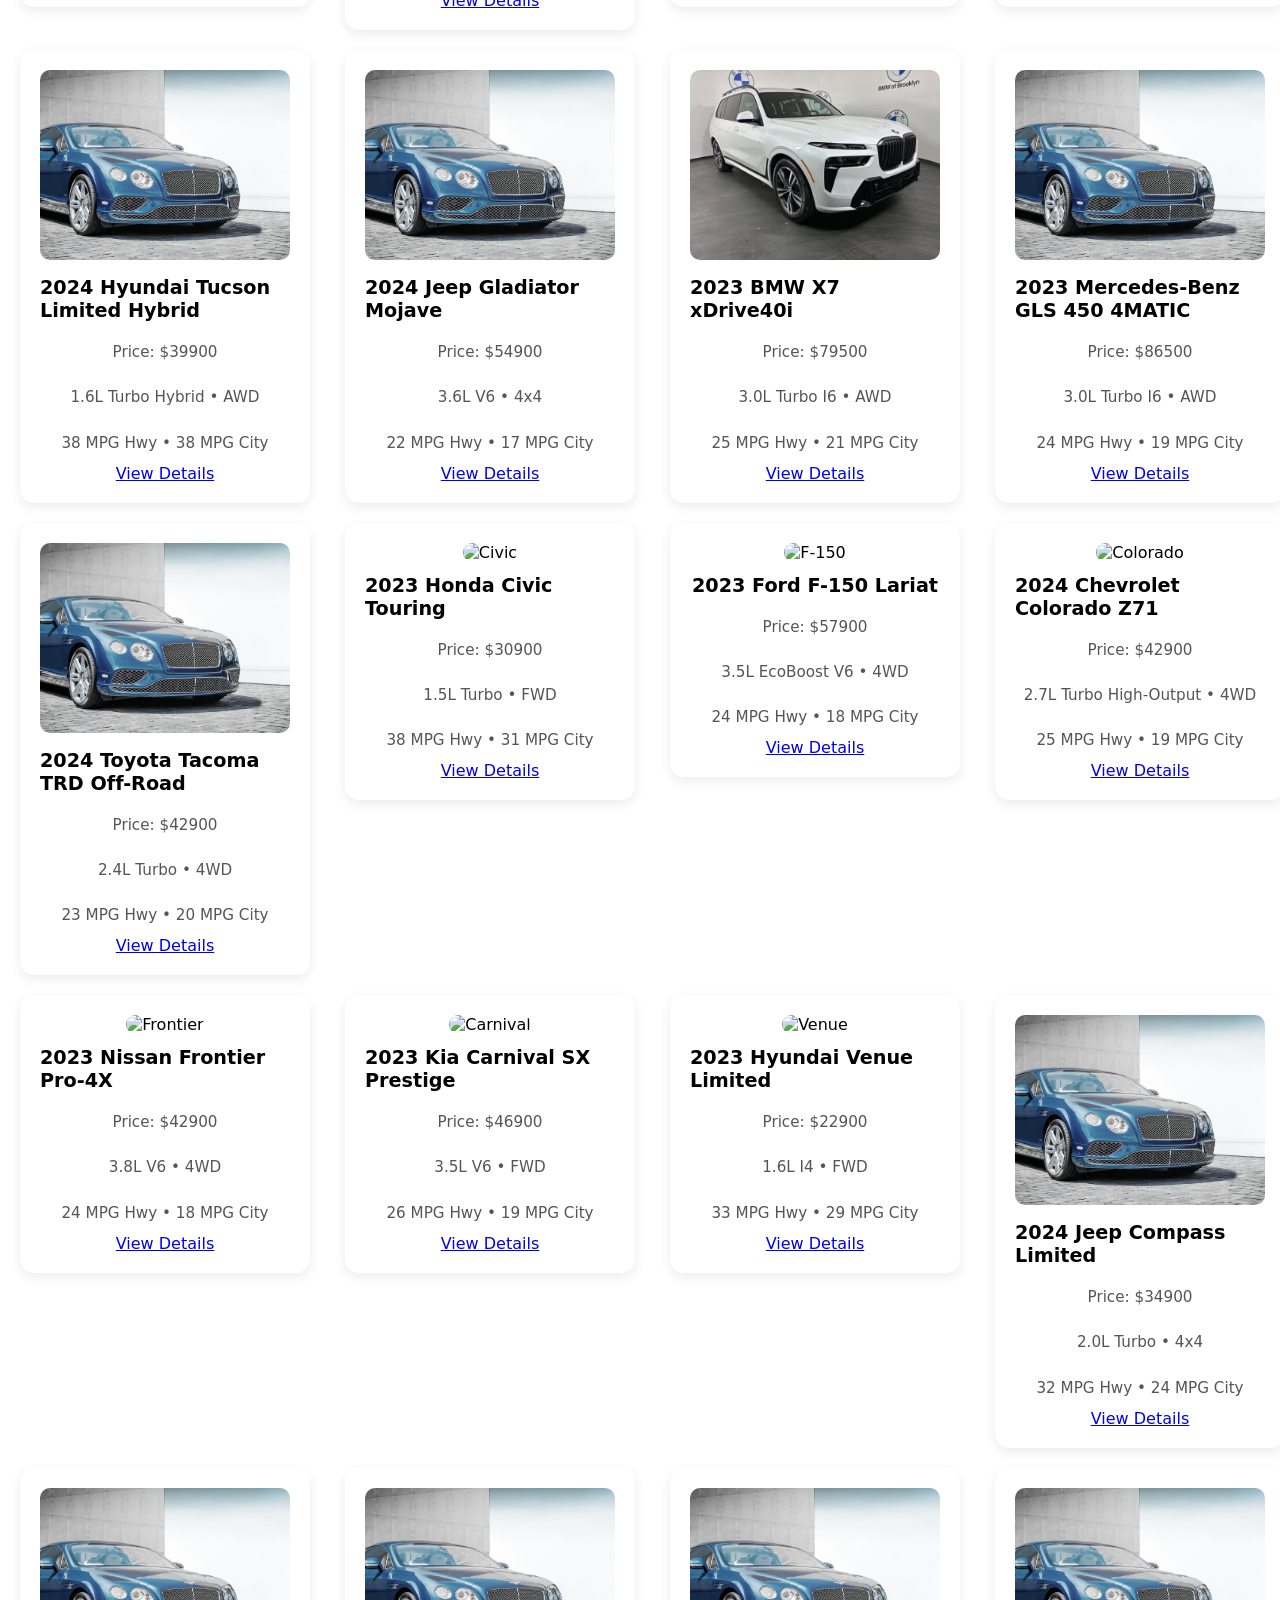
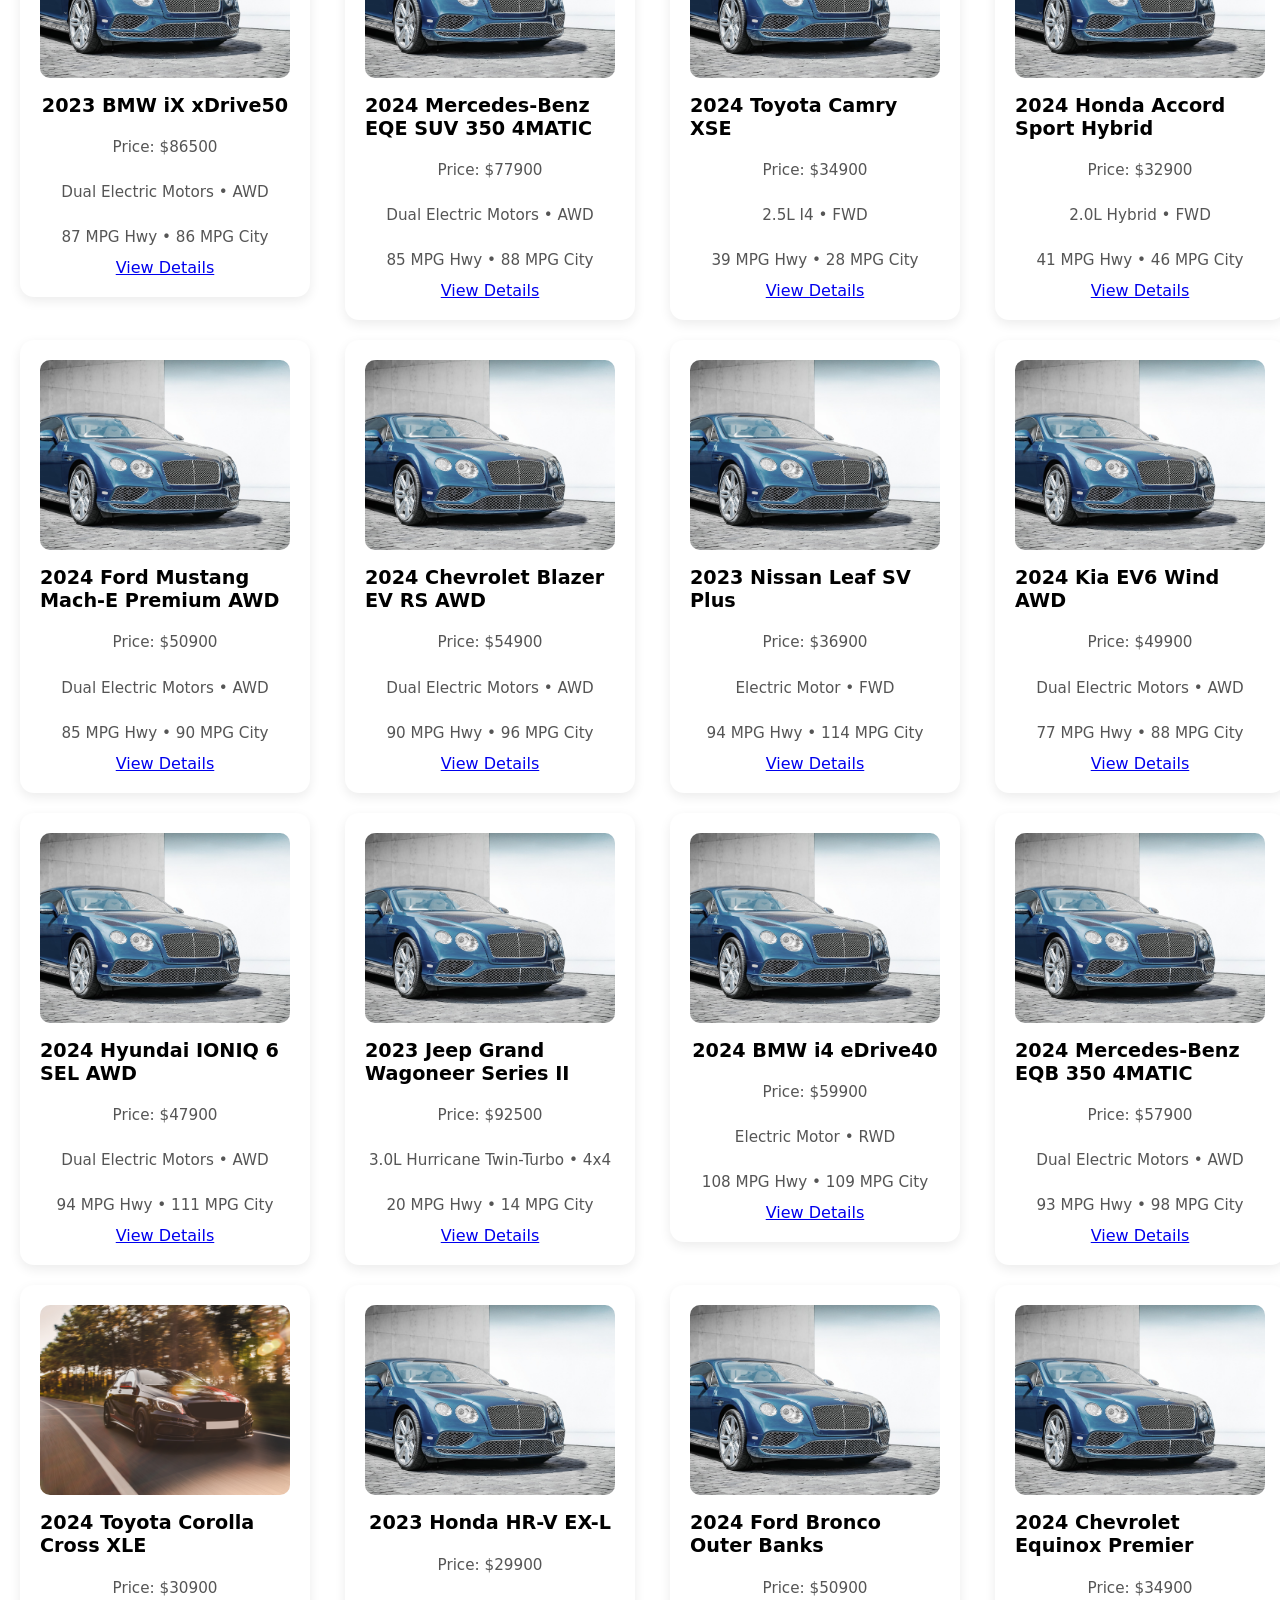
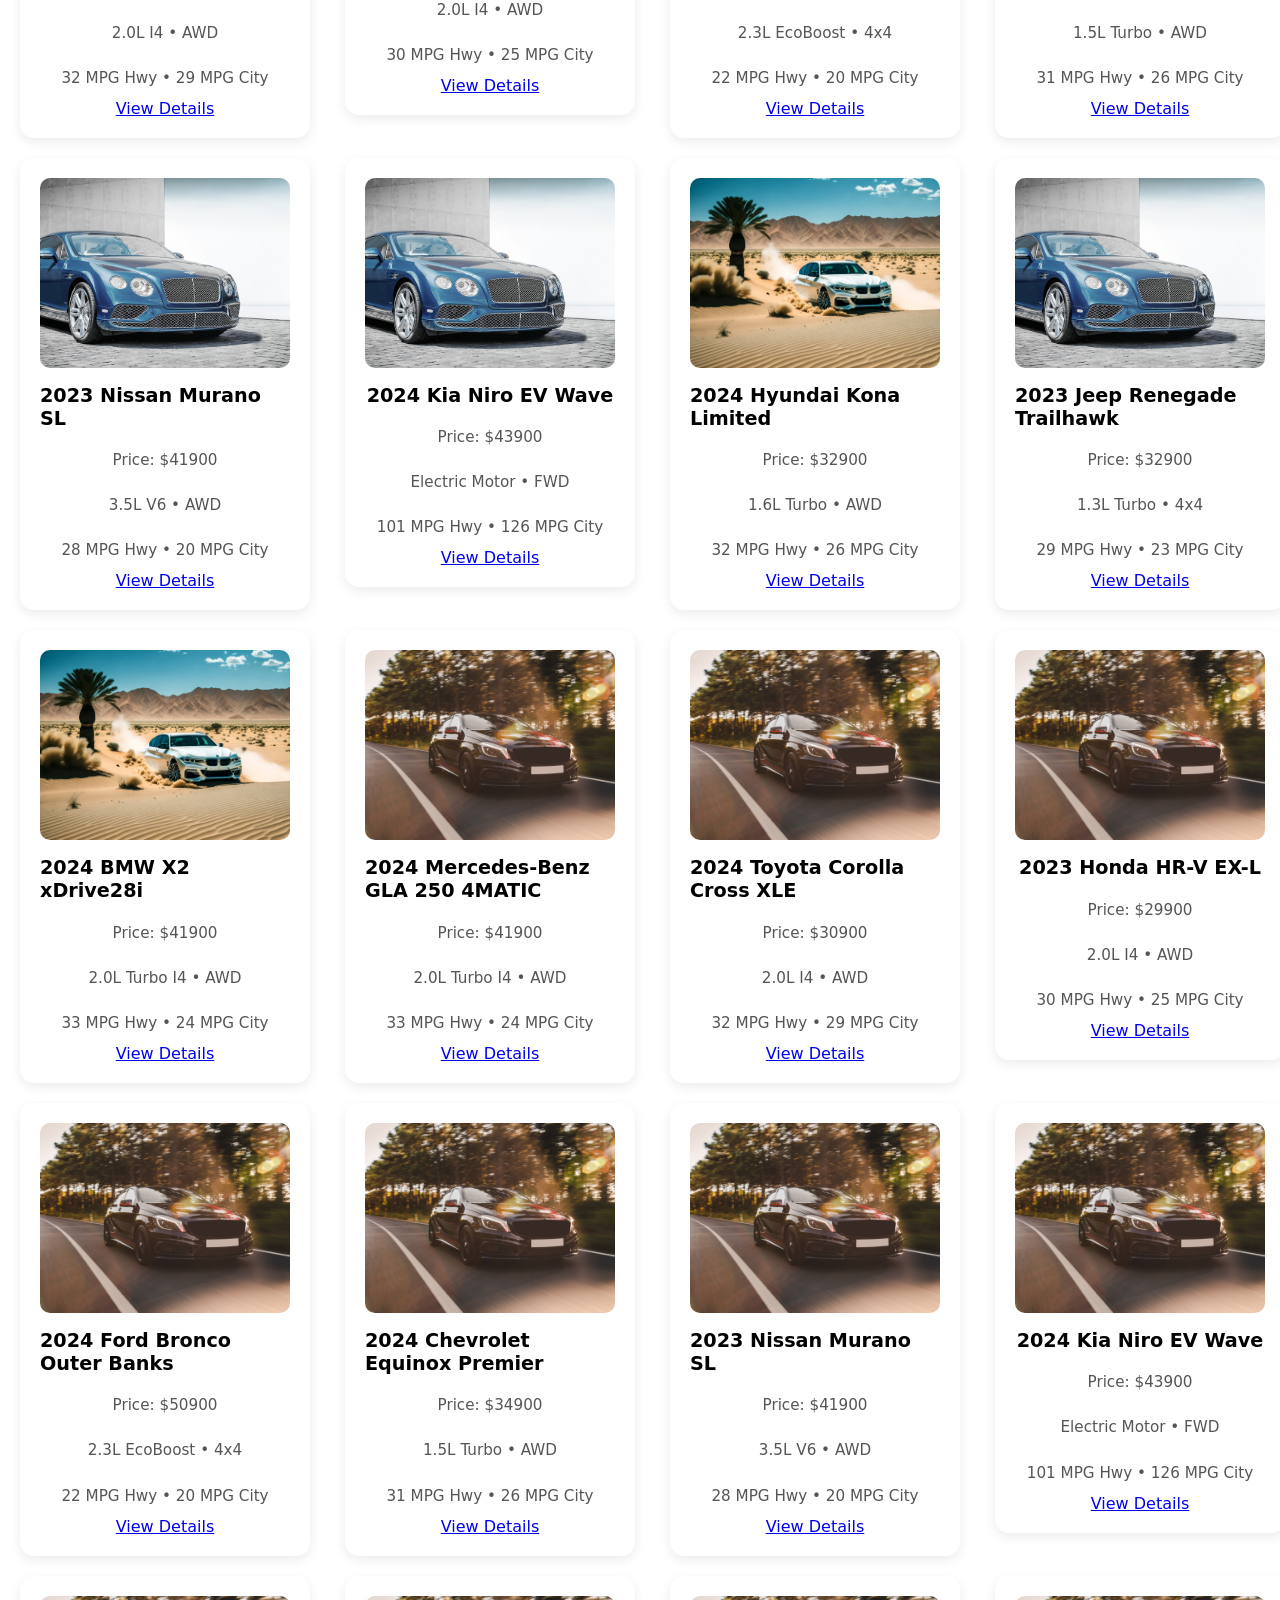
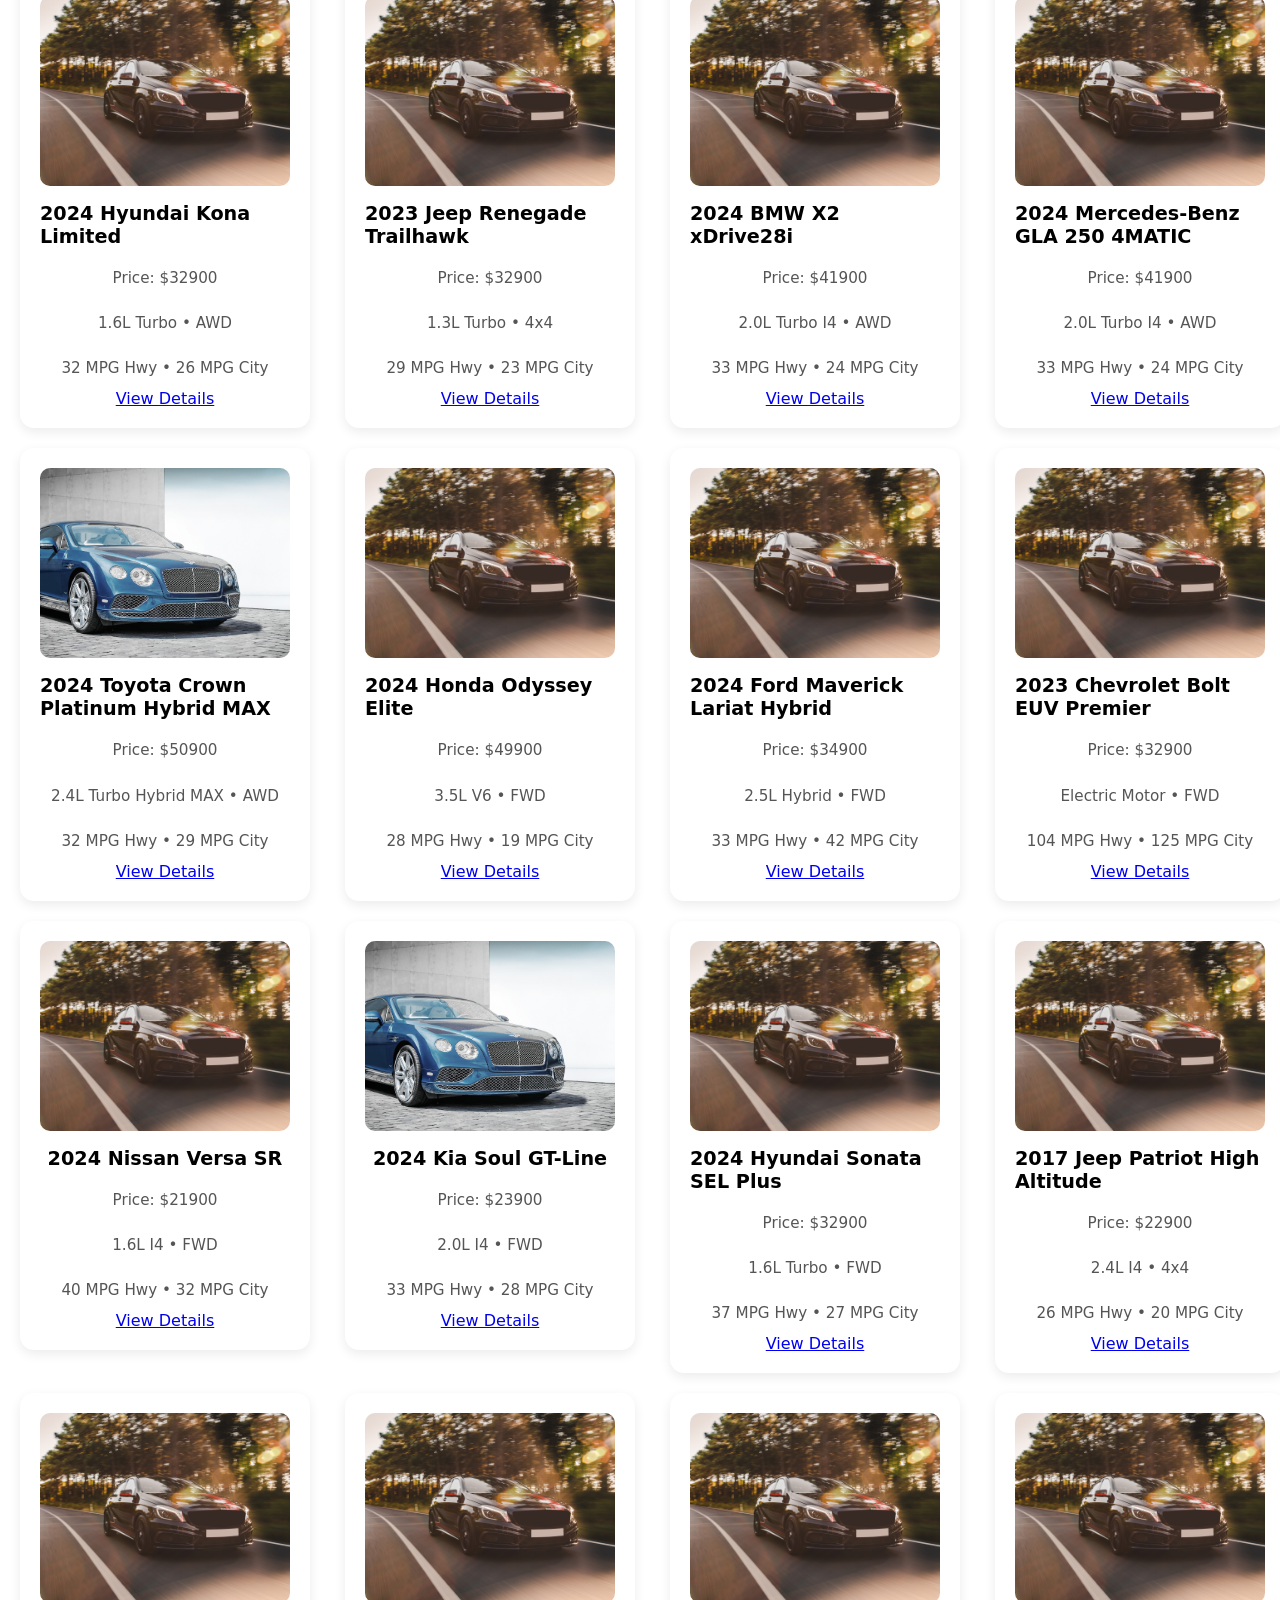
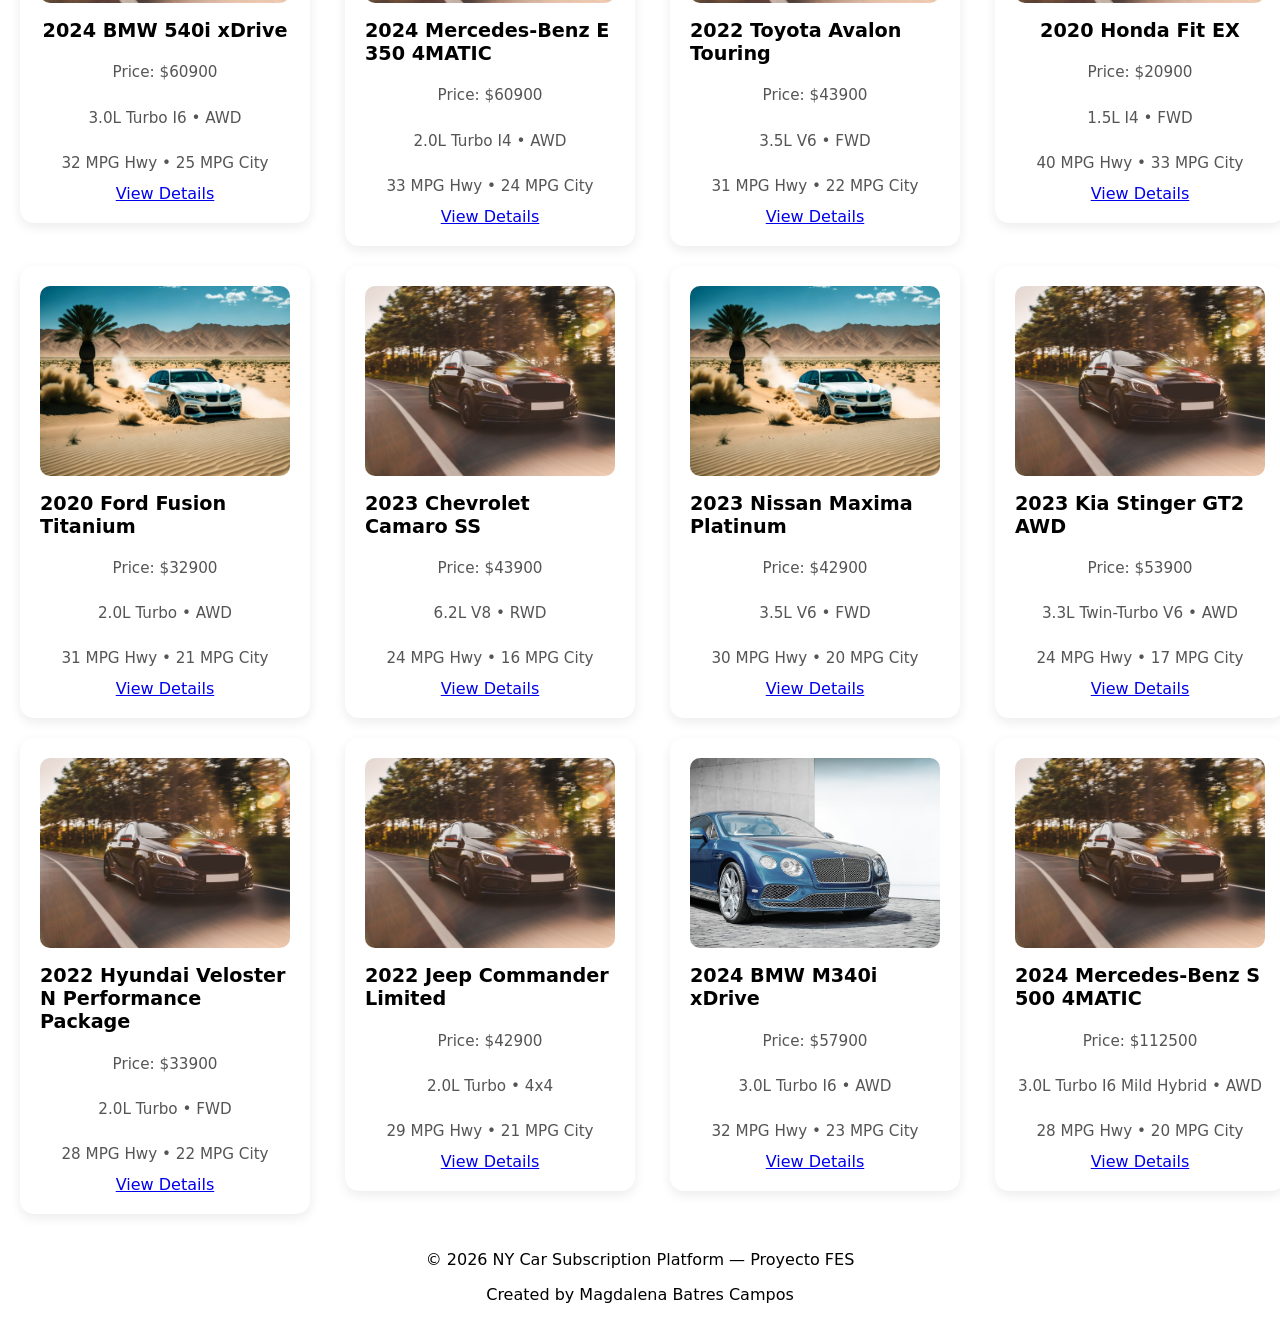
==== commit 731f5f0f: "Ajuste de barra de filtros al tamano del grid" ====
--- a/cars.html
+++ b/cars.html
@@ -13,7 +13,13 @@
 
 <!-- ================= HEADER ================= -->
 <header class="cars-header">
+ 
  <nav class="nav"> 
+
+  <video autoplay muted loop class="nav-video">
+    <source src="assets/images/cars/frontpage/istockphoto-2208861611-640_adpp_is.mp4" type="video/mp4">
+  </video>
+  
   <div class="container nav__container">
 
     <div class="row nav__row">
--- a/assets/css/styles.css
+++ b/assets/css/styles.css
@@ -70,7 +70,7 @@
   z-index: 1000;
 }
 
-
+/*
 .nav {
   background: var(--color-bg);
   padding: var(--space-md);
@@ -78,7 +78,30 @@
   position: relative;
   z-index: 1;
   padding: 12px 0;
-}
+}*/
+
+
+.nav {
+  position: relative;
+  overflow: hidden;
+}
+
+.nav-video {
+  position: absolute;
+  top: 0;
+  left: 0;
+  width: 100%;
+  height: 100%;
+  object-fit: cover;
+  z-index: -1;
+  opacity: 0.35; /* para que el texto negro se vea */
+}
+
+.nav__container {
+  position: relative;
+  z-index: 10;
+}
+
 
 .btn {
 display: inline-block;
@@ -461,48 +484,7 @@
   text-align: center;
 }
 
-/*FILTERS CONTAINER*/
-.inventrory__filter {
-  background: #ffffff;
-  padding: 20px;
-  border-radius: 12px;
-  box-shadow: 0 4px 12px rgba(0,0,0,0.8);
-  margin-bottom: 25px;
-}
-
-.inventrory__filter h2{
-  font-size: 22px;
-  margin-bottom: 15px;
-  font-weight: 600;
-  color: #333;
-}
-
-/* Grid selector */
-
-.inventrory__filter select {
-  width: 100%;
-  padding: 12px 14px;
-  margin-bottom: 12px;
-  border: 1px solid #dcdcdc;
-  border-radius: 8px;
-  background: #fafafa;
-  font-size: 15px;
-  transition: all 0.2s ease;
-  cursor: pointer;
-}
-
-.inventory-filter select:focus {
-  border-color: #007bff;
-  background: #e6f0ff;
-  outline: none;
-}
-
-/* HIVER */
-.inventory-filter select:hover {
-  border-color: #999;
-  background: #f0f8ff;
-}
- 
+
 
 /* == CONTAC MODAL =====*/
 
@@ -540,12 +522,7 @@
   top: 12px;
   right: 12px;
   color: #000;
- /* float: right;
-  background: none;
-  border: none;
-  cursor: pointer;
-  padding: 5px;
-  color: #000; /* cambia según tu diseño */
+
  }
 
  .close-contact svg {
@@ -602,10 +579,7 @@
 
 /* RESPONSIVE GRID */
 @media (max-width: 768px) {
-  .inventrory__filter{
-  display: grid;
-  grid-template-columns: repeat(4, 1fr);
-  }
+  
 
 .inventory-filter h2{
   grid-column: span 4;
@@ -631,6 +605,7 @@
   .nav__icon {
     display: block;
   }
+  
 }
 
 /* Animación suave */
--- a/assets/css/cars.css
+++ b/assets/css/cars.css
@@ -45,22 +45,48 @@
 
 /* ================= FILTROS ================= */
 .inventory__filter {
-  margin-top: 10px;
-  display: flex;
-  gap: 12px;
-  justify-content:space-between;
-  flex-wrap: wrap;
-}
+  display: grid;
+  grid-template-columns: repeat(auto-fit, minmax(280px, 1fr));
+  gap: 15px;
+  align-items: center;
+  padding: 10px;
+  
+  align-items: start;
+  width: 80%;
+  max-width: 1200px;
+  margin: 0 auto;
+  }
+ 
 
 .inventory__filter select {
-  padding: 12px;
-  border-radius: 8px;
-  margin-top: 10px;
-  justify-self:  center;
-
-}
-
-
+ font-size: 16px;
+ padding: 10px;
+ border-radius: 8px;
+ border: 1px solid #ccc;
+ background-color: #f8f9fa;
+}
+
+.inventory__filter h2 {
+grid-column: 1/-1;
+margin-bottom: 8px;
+text-align: left;
+}
+
+/* Grid selector */
+
+
+.inventory__filter select:focus {
+  border-color: #007bff;
+  background: #e6f0ff;
+  outline: none;
+}
+
+/* HIVER */
+.inventory__filter select:hover {
+  border-color: #999;
+  background: #f0f8ff;
+}
+ 
 
 
 /* ============== CARD IMAGE   ================ */
@@ -86,10 +112,13 @@
   overflow: hidden;
 }
 
-.carscontainer {
+.inventory__row {
   display: grid;
   grid-template-columns: repeat(auto-fit, minmax(280px, 1fr));
-  gap:10px;
+  gap: 20px;
+  justify-content: center;
+  align-items: start;
+  padding: 20px 0;
 }
 
 
@@ -148,5 +177,35 @@
 
 
 
-
-
+@media (max-width: 768px) {
+
+ 
+  .inventory__filter select {
+    width: 80%;
+  }
+  /* NAV */
+  nav {
+    flex-direction: column;
+    gap: 10px;
+    text-align: center;
+  }
+  .inventory__filter {
+    grid-template-columns: 1fr; /* apila los filtros */
+    gap: 12px;
+  }
+
+  .inventory__filter select,
+  .inventory__filter input {
+    width: 80%;
+    font-size: 16px;
+    padding: 10px;
+  }
+
+   
+}
+
+@media (min-width: 769px) {
+  .inventory__filter {
+    grid-template-columns: repeat(4, 1fr);
+  }
+}
